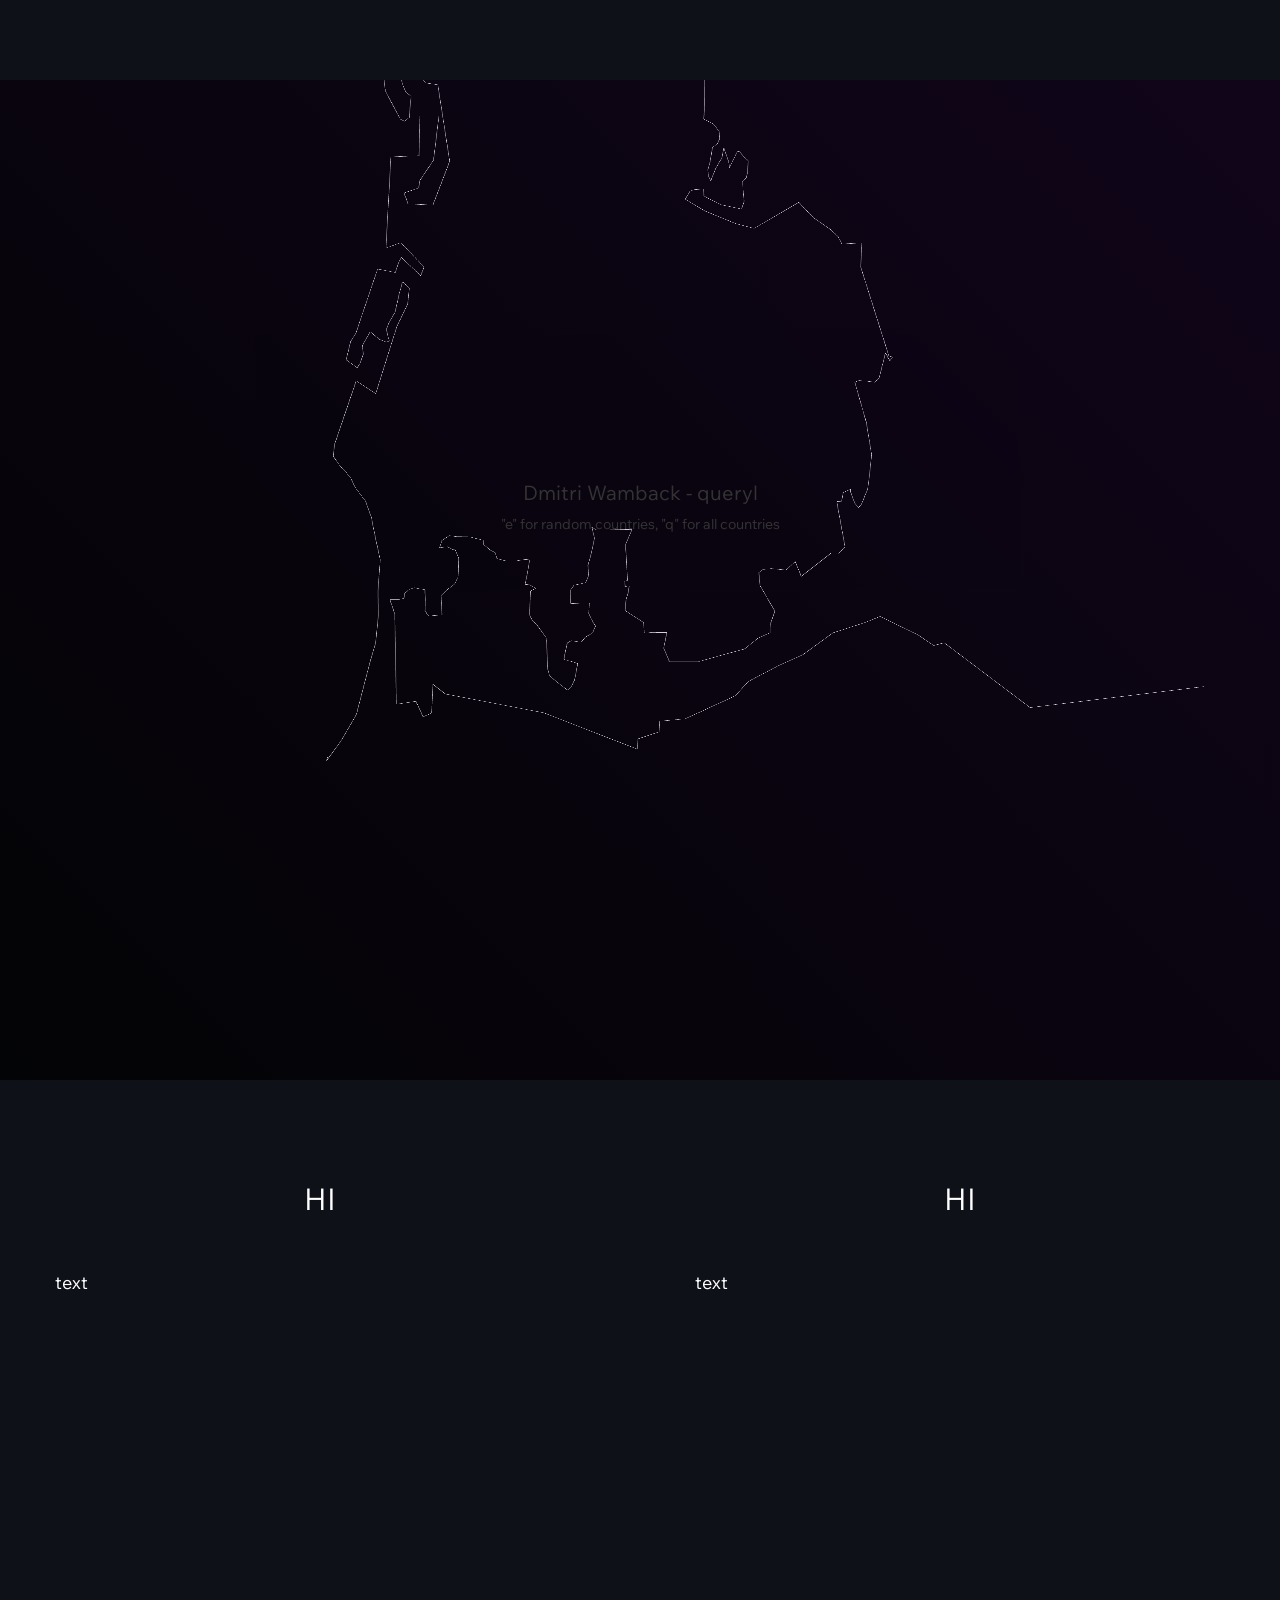
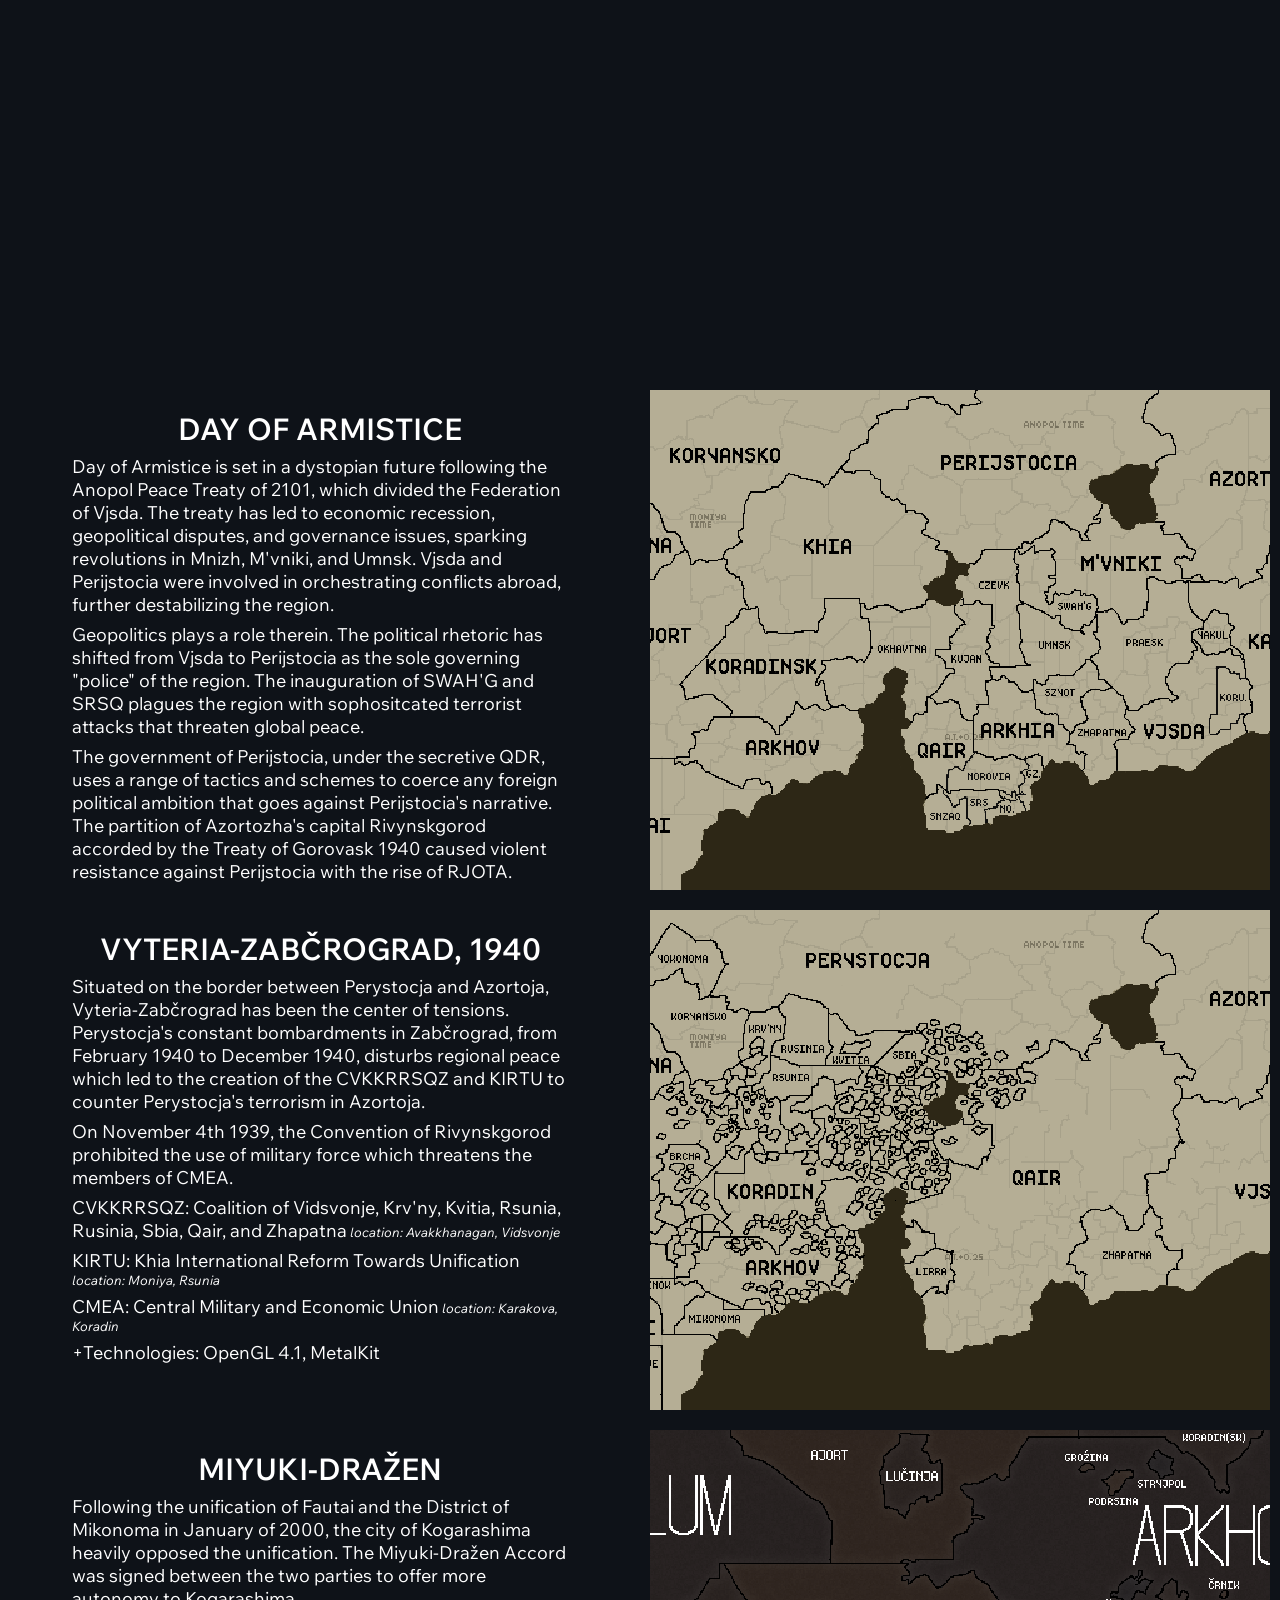
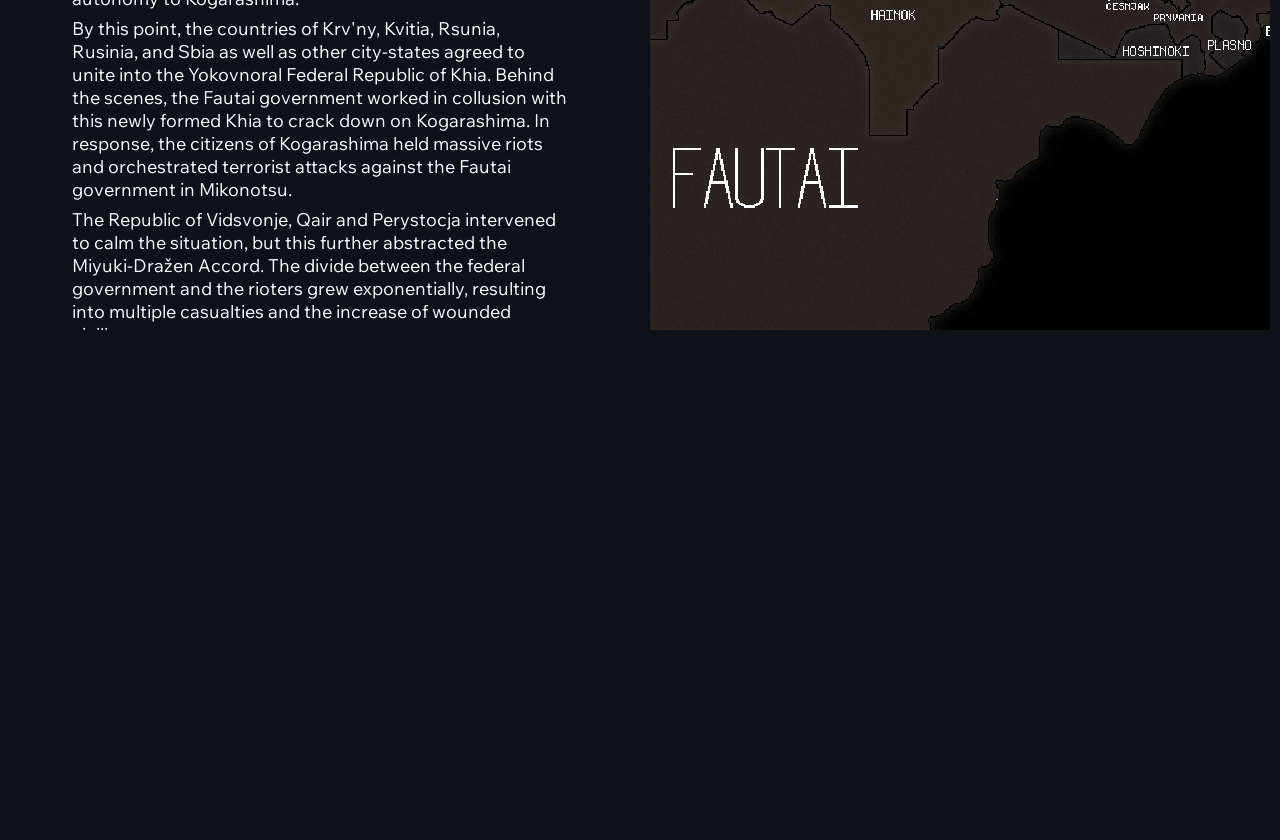
==== index.html @ 055ee5d2 "." ====
<html>
    <head>
        <meta name="viewport" content="width=device-width,initial-scale=1">
        <link rel="stylesheet" href="styles/css/style.css">
        <link rel="stylesheet" href="styles/css/product.css">
        <link rel="stylesheet" href="styles/css/scaling.css">
        <link rel="stylesheet" href="styles/css/nav.css">
        <link rel="icon" type="image/png" href="styles/images/qdr.png"/>

        <title>Queryl</title>
        <script src="scripts/geojson.js"></script>
        <script src="scripts/shader.js"></script>
        <script src="scripts/gl-matrix.js"></script>
        <script defer src="scripts/etc/rivinskgorod.js"></script>
    </head>
    <body id="appearence-dark">
        <div id="content-wrapper">
            <div id="logo">
            </div>
        </div>
        <canvas id="backgroundgl">
        </canvas>
        <div id="content" style="display: inline-block;">
            <div style="width: 350px; margin: auto; text-align: center; margin-top: 400px; font-size: 20px; position: relative; color: white">Dmitri Wamback - queryl</div>
            <div style="width: 350px; margin: auto; text-align: center; margin-top: 10px; font-size: 14px; position: relative; color: white">"e" for random countries, "q" for all countries</div>
        </div>
        <div id="info-container">
            <div id="info-flag" class="darkflag">
                <div id="info-name">Hi</div>
                <div id="info-description" style="white-space:pre-line;">
                    text
                </div>
            </div>
            <div id="info-flag" class="darkflag">
                <div id="info-name">Hi</div>
                <div id="info-description" style="white-space:pre-line;">
                    text
                </div>
            </div>
        </div>
        <div id="product-container">
            <div id="flag" class="darkflag"><span id="doa1"></span>
                <div id="product-name">Day of Armistice
                    <div id="product-description">Day of Armistice is set in a dystopian future following the Anopol Peace Treaty of 2101, which divided the Federation of Vjsda. The treaty has led to economic recession, geopolitical disputes, and governance issues, sparking revolutions in Mnizh, M'vniki, and Umnsk. Vjsda and Perijstocia were involved in orchestrating conflicts abroad, further destabilizing the region.</span></div>
                    <div id="product-description">Geopolitics plays a role therein. The political rhetoric has shifted from Vjsda to Perijstocia as the sole governing "police" of the region. The inauguration of SWAH'G and SRSQ plagues the region with sophositcated terrorist attacks that threaten global peace.</span></div>
                    <div id="product-description">The government of Perijstocia, under the secretive QDR, uses a range of tactics and schemes to coerce any foreign political ambition that goes against Perijstocia's narrative. The partition of Azortozha's capital Rivynskgorod accorded by the Treaty of Gorovask 1940 caused violent resistance against Perijstocia with the rise of RJOTA.</span></div>
                    <div id="product-description">From February 2nd to March 4th 2103, Perijstocia holds its 2nd anniversary of the signing of the Treaty of Anopol. But this time, regional events - including terrorism - challenge Perijstocia's use of diplomacy, military strategy, foreign affairs and espionage as a weapon of destabilization.</span></div>
                    <div id="product-description">Perijstocia's narrative uses conflicting information to silence its people. It deletes the memories of citizens with implanted cognitive chips that have a view outside of QDR's reach.</span></div>
                    <div id="product-description">SRSQ: Sovereign Republic of Snzaq and Qair<span style="font-size: 13px; font-style: italic;"> location: Al Hrqatyr, Snzaq</span></div>
                    <div id="product-description">SWAH'G: Sovereignty of Wkrow-Arijat-Havknat'Gzeva<span style="font-size: 13px; font-style: italic;"> location: Eulkshuizw, Mnizh</span> (?)</div>
                    <div id="product-description">RJOTA: Rivynskgorod Junta Organization Towards Accession<span style="font-size: 13px; font-style: italic;"> location: Rivynskgorod, Azortozha</span></div>
                    <div id="product-description">QDR: Queried, Developed, Revolutionized/Regionalized<span style="font-size: 13px; font-style: italic;"> location: Anopol, Perijstocia</span></div>
                    <div id="product-description">+Technologies: OpenGL 4.1, MetalKit</div>
                </div>
            </div>
            <div id="flag" class="doa1 darkflag"></div>
        </div>
        <div id="product-container">
            <div id="flag" class="darkflag"><span id="doa1"></span>
                <div id="product-name">Vyteria-Zabčrograd, 1940
                    <div id="product-description">Situated on the border between Perystocja and Azortoja, Vyteria-Zabčrograd has been the center of tensions. Perystocja's constant bombardments in Zabčrograd, from February 1940 to December 1940, disturbs regional peace which led to the creation of the CVKKRRSQZ and KIRTU to counter Perystocja's terrorism in Azortoja.</div>
                    <div id="product-description">On November 4th 1939, the Convention of Rivynskgorod prohibited the use of military force which threatens the members of CMEA.</div>
                    <div id="product-description">CVKKRRSQZ: Coalition of Vidsvonje, Krv'ny, Kvitia, Rsunia, Rusinia, Sbia, Qair, and Zhapatna<span style="font-size: 13px; font-style: italic;"> location: Avakkhanagan, Vidsvonje</span></div>
                    <div id="product-description">KIRTU: Khia International Reform Towards Unification<span style="font-size: 13px; font-style: italic;"> location: Moniya, Rsunia</span></div>
                    <div id="product-description">CMEA: Central Military and Economic Union<span style="font-size: 13px; font-style: italic;"> location: Karakova, Koradin</span></div>
                    <div id="product-description">+Technologies: OpenGL 4.1, MetalKit</div>
                </div>
            </div>
            <div id="flag" class="go1 darkflag"></div>
        </div>
        <div id="product-container">
            <div id="flag" class="darkflag"><span id="doa1"></span>
                <div id="product-name">Miyuki-Dražen
                    <div id="product-description">Following the unification of Fautai and the District of Mikonoma in January of 2000, the city of Kogarashima heavily opposed the unification. The Miyuki-Dražen Accord was signed between the two parties to offer more autonomy to Kogarashima.</div>
                    <div id="product-description">By this point, the countries of Krv'ny, Kvitia, Rsunia, Rusinia, and Sbia as well as other city-states agreed to unite into the Yokovnoral Federal Republic of Khia. Behind the scenes, the Fautai government worked in collusion with this newly formed Khia to crack down on Kogarashima. In response, the citizens of Kogarashima held massive riots and orchestrated terrorist attacks against the Fautai government in Mikonotsu.</div>
                    <div id="product-description">The Republic of Vidsvonje, Qair and Perystocja intervened to calm the situation, but this further abstracted the Miyuki-Dražen Accord. The divide between the federal government and the rioters grew exponentially, resulting into multiple casualties and the increase of wounded civilians.</div>
                    <div id="product-description">As an ambassador to the Pact of Unity, you call upon help to the resolve the Miyuki-Dražen Accord and suppress any new form of resistance.</div>
                    <div id="product-description">Yokovnoral: Coalition government between, Krv'ny, Kvitia, Rsunia, Rusinia, and Sbia to unite into Khia<span style="font-size: 13px; font-style: italic;"> location: Moniya, Rsunia</span></div>
                    <div id="product-description">+Technologies: OpenGL 4.1, MetalKit</div>
                </div>
            </div>
            <div id="flag" class="mi1 darkflag"></div>
        </div>
        <div id="footer"></div>
    </body>
</html>
---- styles/css/style.css ----
@import url('https://fonts.googleapis.com/css2?family=Commissioner:wght@400;500;600&family=Quantico:wght@400;700&family=Special+Elite&family=Wix+Madefor+Text:wght@400;500;600&display=swap');

html {
    scroll-behavior: smooth;
}

a {
    text-decoration: none;
    color: rgb(106, 126, 136);
    transition: color 0.2s ease-in-out;
}
a:hover {
    color: rgb(46, 91, 173)
}

:root {
    --bright-flag-background-color: rgb(255, 255, 255);
    --bright-flag-text-color: rgb(94, 91, 93);
    --dark-flag-background-color: rgb(14, 18, 24);
    --dark-flag-text-color: white;
}
::selection {
    background: rgb(255, 195, 56);
    color: black;
}
#appearence-alternate {
    --bright-flag-background-color: rgb(255, 255, 255);
    --bright-flag-text-color: rgb(94, 91, 93);
    --dark-flag-background-color: rgb(14, 18, 24);
    --dark-flag-text-color: white;
}
#appearence-dark {
    --bright-flag-background-color: rgb(9, 11, 14);
    --bright-flag-text-color: white;
    --dark-flag-background-color: rgb(14, 18, 24);
    --dark-flag-text-color: white;
}
#appearence-bright {
    --bright-flag-background-color: rgb(255, 255, 255);
    --bright-flag-text-color: rgb(94, 91, 93);
    --dark-flag-background-color: white;
    --dark-flag-text-color: rgb(94, 91, 93);
}

body {
    padding: 0;
    margin: 0;

    background-color: white;
    color: rgb(94, 91, 93);
    font-family: 'Wix Madefor Text', sans-serif;
    --body-width: 100%
}

#content-wrapper {
    display: flex;
    width: 100%;
    height: 80px;
    background-color: rgb(14, 18, 24);
    color: white;
}

#circle {
    float: left;
    border-radius: 100%;
    border: solid 7px rgb(100, 112, 87);
    width: 150px;
    height: 150px;
    display: flex;
    justify-content: center;
    align-items: center;
    color: rgb(100, 112, 87);
}
#logo-text {
    height: 100%;
    color: white;
    font-size: 30px;
    vertical-align: middle;
    line-height: 80px;
}
#language-text {
    float: right;
    margin-right: 15px;
    margin-left: 15px;
    align-self: center;
    font-size: 20px;
    transition: color 0.2s ease-in-out;
}
#language-text:hover {
    color:rgb(46, 91, 173);
    cursor: pointer;
}

#circle-logo {
    width: 90px;
    text-align: center;
    font-size: 30px;
}
#logo {
    display: block;
    background-size:cover;
    background-repeat: no-repeat;
    background-image: url('./../images/qdr.png');
    width: 80px;
    height: 80px;
}
#qdr {
    font-size: 20px;
    font-weight: 600;
    margin-top: 120px;
    color: white;
    text-align: right;
}
#flag {
    width: 100%;
    height: 500px;
    background-size: cover;
    image-rendering: pixelated;
    display: flex;
    background-position: center;
    background-repeat: no-repeat;
    overflow: scroll;
}
#info-flag {
    width: 100%;
    height: 900px;
    background-size: cover;
    image-rendering: pixelated;
    border: 0px;
}



.darkflag {
    background-color: var(--dark-flag-background-color);
    border: 10px solid var(--dark-flag-background-color);
    color: var(--dark-flag-text-color);
}
.middleflag {
    background-color: rgb(134.5, 136.5, 139.5);
    border: 10px solid rgb(134.5, 136.5, 139.5);
    color: white;
}
.brightflag {
    background-color: var(--bright-flag-background-color);
    color: var(--bright-flag-text-color);
    border: 10px solid var(--bright-flag-background-color);
}








.unselectable {
    -webkit-user-select: none; /* Safari */        
    -moz-user-select: none; /* Firefox */
    -ms-user-select: none; /* IE10+/Edge */
    user-select: none; /* Standard */
}











#blogo {
    float: left;
    width: 450px;
    height: 450px;
    background-size: cover;
    background-image: url('./../images/mqdr.png');
}
#qdrinfo {
    text-transform: uppercase;
    margin-left: 100%;
    width: 700px;
    height: 40px;
    margin-top: 20px;
    margin-right: auto;
    font-size: 30px;
    font-weight: 500;
}

#backgroundgl {
    width: 100%;
    height: 1000px;
    position: absolute;
    background-color: black;
}
#content {
    width: 100%;
    height: 1000px;
    position: relative;
    background: linear-gradient(45deg, rgb(14, 18, 24) 0%, rgb(82, 25, 129) 100%);
    opacity: 0.2;
}



#footer {
    display: flex;
    width: 100%;
    height: 500px;
    background-color: rgb(14, 18, 24);
    color: white;
}
#footer-text {
    margin: auto;
    justify-self: center;
    float: left;
    text-align: center;
}







#bold-word {
    background-color: rgb(255, 195, 56);
    color: black;
}
---- styles/css/product.css ----
#info-name {
    width: 100%;
    text-align: center;
    margin-top: 100px;
    font-size: 30px;
    margin-bottom: 30px;
    text-transform: uppercase;
}
#info-description {
    width: 530px;
    height: 600px;
    margin: auto;
    font-size: 18px;
    overflow: scroll;
}


#purchase-button {
    background-color: rgb(27, 33, 43);
    color: white;
    width: 80%;
    height: 40px;
    margin: auto;
    font-size: 20px;
    margin-top: 20px;
    padding-top: 15px;
    font-family: 'Wix Madefor Text';
    transition: background-color 0.2s ease-in-out;
}
#purchase-button:hover {
    background-color: rgb(5, 7, 8);
    cursor:not-allowed;
}


#info-container {
    display: flex;
    width: 100%;
}
#product-container {
    display: flex;
}
#product-name {
    width: 100%;
    height: 50px;
    margin: auto;
    margin-top: 100px;
    margin-bottom: 0px;
    text-align: center;
    font-size: 30px;
    font-weight: 600;
    text-transform: uppercase;
}
#product-description {
    width: 80%;
    font-weight: 400;
    text-transform: none;
    font-size: 18px;
    margin: auto;
    margin-top: 20px;
    text-align: left;
}
#game-theme {
    display: block;
    width: 100%;
    height: 200px;
    background-color: rgb(27, 33, 43);
    color: white;
    text-transform: uppercase;
    font-size: 30px;
}
#game-icon {
    display: inline-block;
    vertical-align: middle;
    text-align: center;
    margin: auto; 
    width: 50px; 
    height: 50px; 
    border-radius: 20px;
    margin-left: 10px;
    margin-right: 10px;
}




.doa1 {
    background-image: url('./../images/DOA_EN.png');
}
.go1 {
    background-image: url('./../images/GOR_EN.png');
}
.mi1 {
    background-image: url('./../images/MID.png');
}
---- styles/css/scaling.css ----
@media (max-width: 1650px) {
    #flag {
        overflow: scroll;
        height: 500px;
    }
    #product-description {
        margin-top: 7px;
        font-size: 18px;
    }
    #product-name {
        margin-top: 20px;
    }
}

@media (max-width: 1085px) {
    #qdrinfo {
        margin-left: 0;
        text-align: center;
        width: 100%;
        display: inline-block;
        margin-top: 400px;
        width: 450px;
        font-size: 20px;
    }
    .dropdown {
        margin: auto;
        width: 100%;
    }
    .dropbtn {
        width: 100%;
        margin-right: 0px;
    }
    .dropdown-content {
        width: 100%;
    }


    #blogo {
        display: block;
        float: none;
        margin: auto;
    }
}

@media (max-width: 1050px) {
    #flag {
        display: block;
        border: 0px;
    }
    #product-container {
        display: inline-block;
    }
    #info-description {
        width: 80%;
    }
}

@media (max-width: 950px) {
    #info-container {
        display: inline-block;
        float: none;
        margin: auto;
    }
    #info-flag {
        display: inline-block;
    }
}


@media (max-width: 810px) {
    #blogo {
        display: block;
        float: none;
        margin: auto;
    }
}

@media (max-width: 460px) {
    #blogo {
        width: 380px;
        height: 380px;
    }
}
---- styles/css/nav.css ----
.dropbtn {
    color: white;
    padding: 16px;
    font-size: 16px;
    border: none;
    cursor: pointer;
    margin-right: 15px;
    width: 150px;
    margin-top: 15px;
    background-color: rgb(14, 18, 24);
    transition: color 0.2s ease-in-out;
}
.dropbtn:hover {
    color: rgb(46, 91, 173);
}
  
.dropdown {
position: relative;
display: inline-block;
}

.dropdown-content {
display: none;
position: absolute;
background-color: rgb(14, 18, 24);
width: 300px;
z-index: 1;
border-radius: 5px;
}

.dropdown-content a {
color: white;
padding: 12px 16px;
text-decoration: none;
display: block;
transition: color 0.2s ease-in-out;
}


.dropdown:hover .dropdown-content {
display: block;
}

#dropdown-button {
font-size: 12px;
height: 20px;
color: inherit;
transition: color background-color 0.2s ease-in-out;
}

#dropdown-button:hover {
color: rgb(46, 91, 173);
background-color: rgb(27, 33, 43)
}

#checked-mark {
    color: rgb(87, 108, 183);
    float: right;
    width: 15px;
    height: 15px;
    margin-top: 2px;
    background-color: rgb(125, 193, 232);
    border-radius: 10px;
    text-align: center;
}
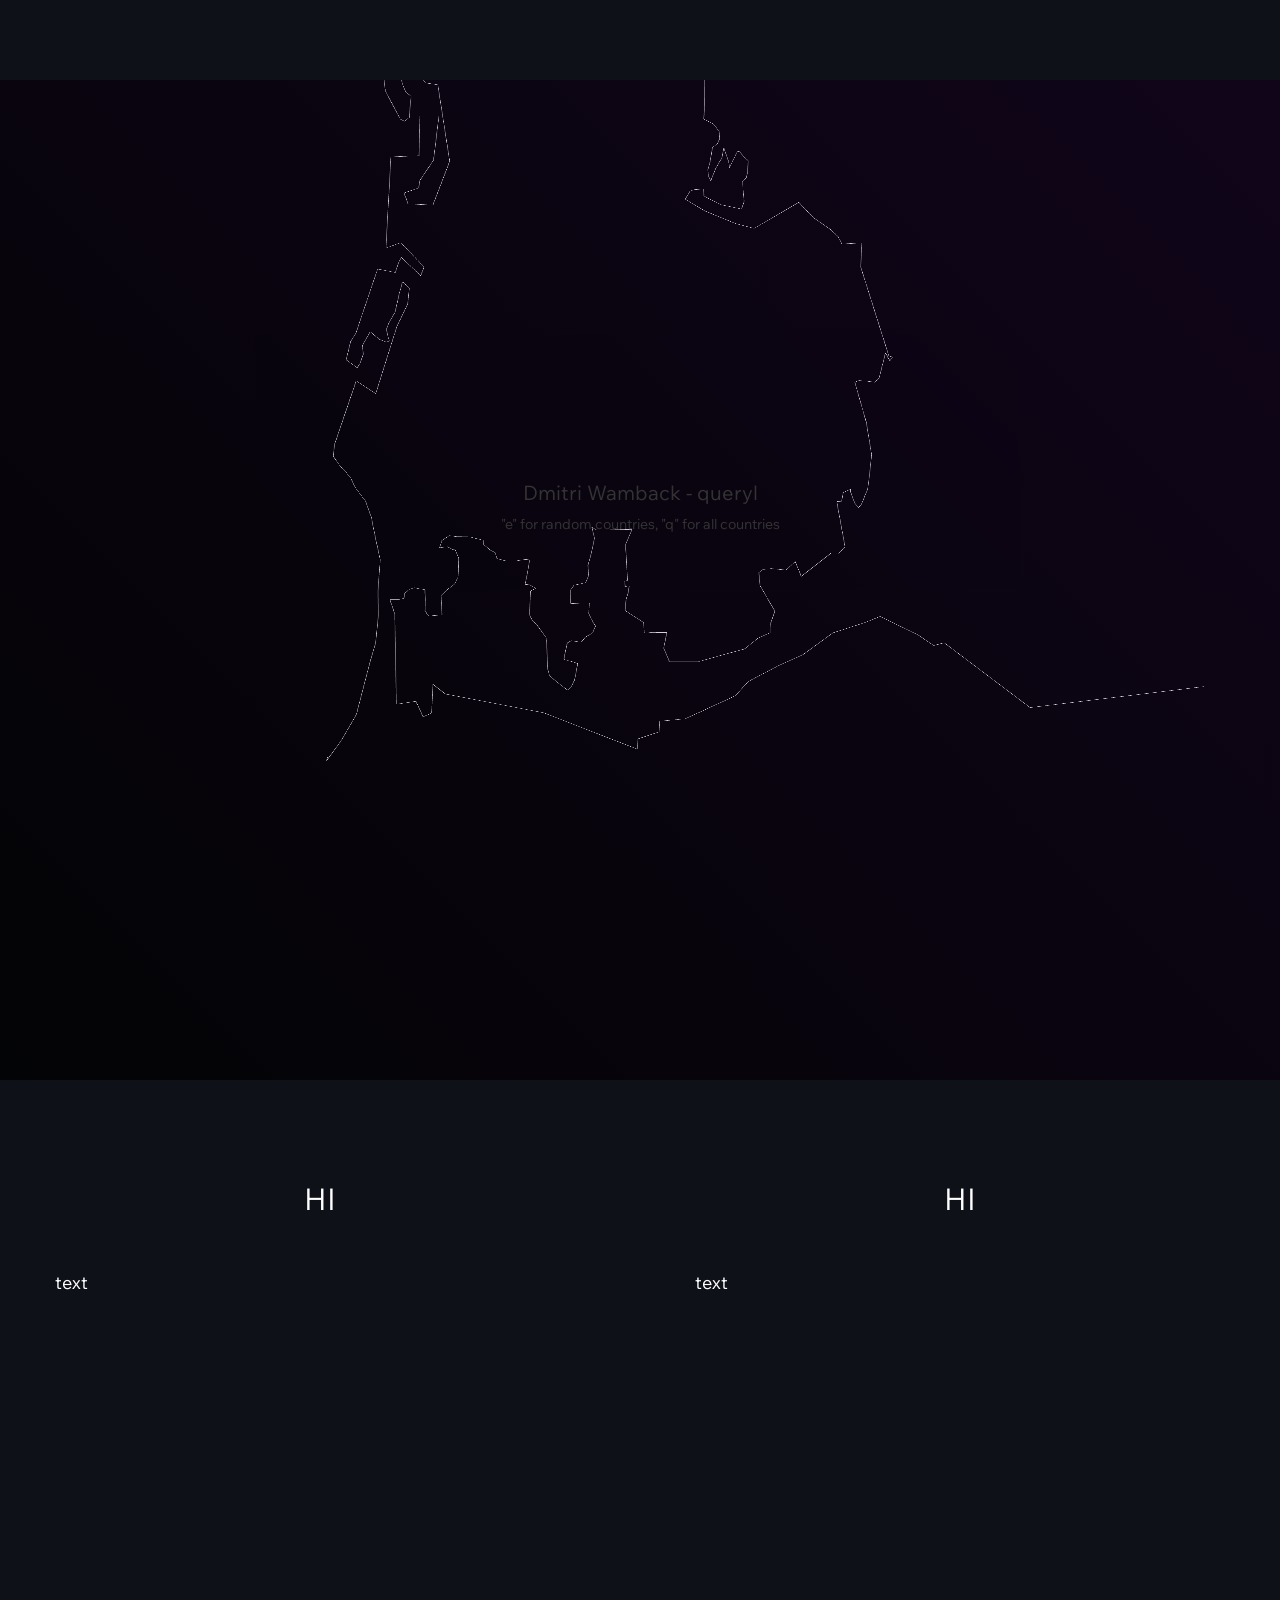
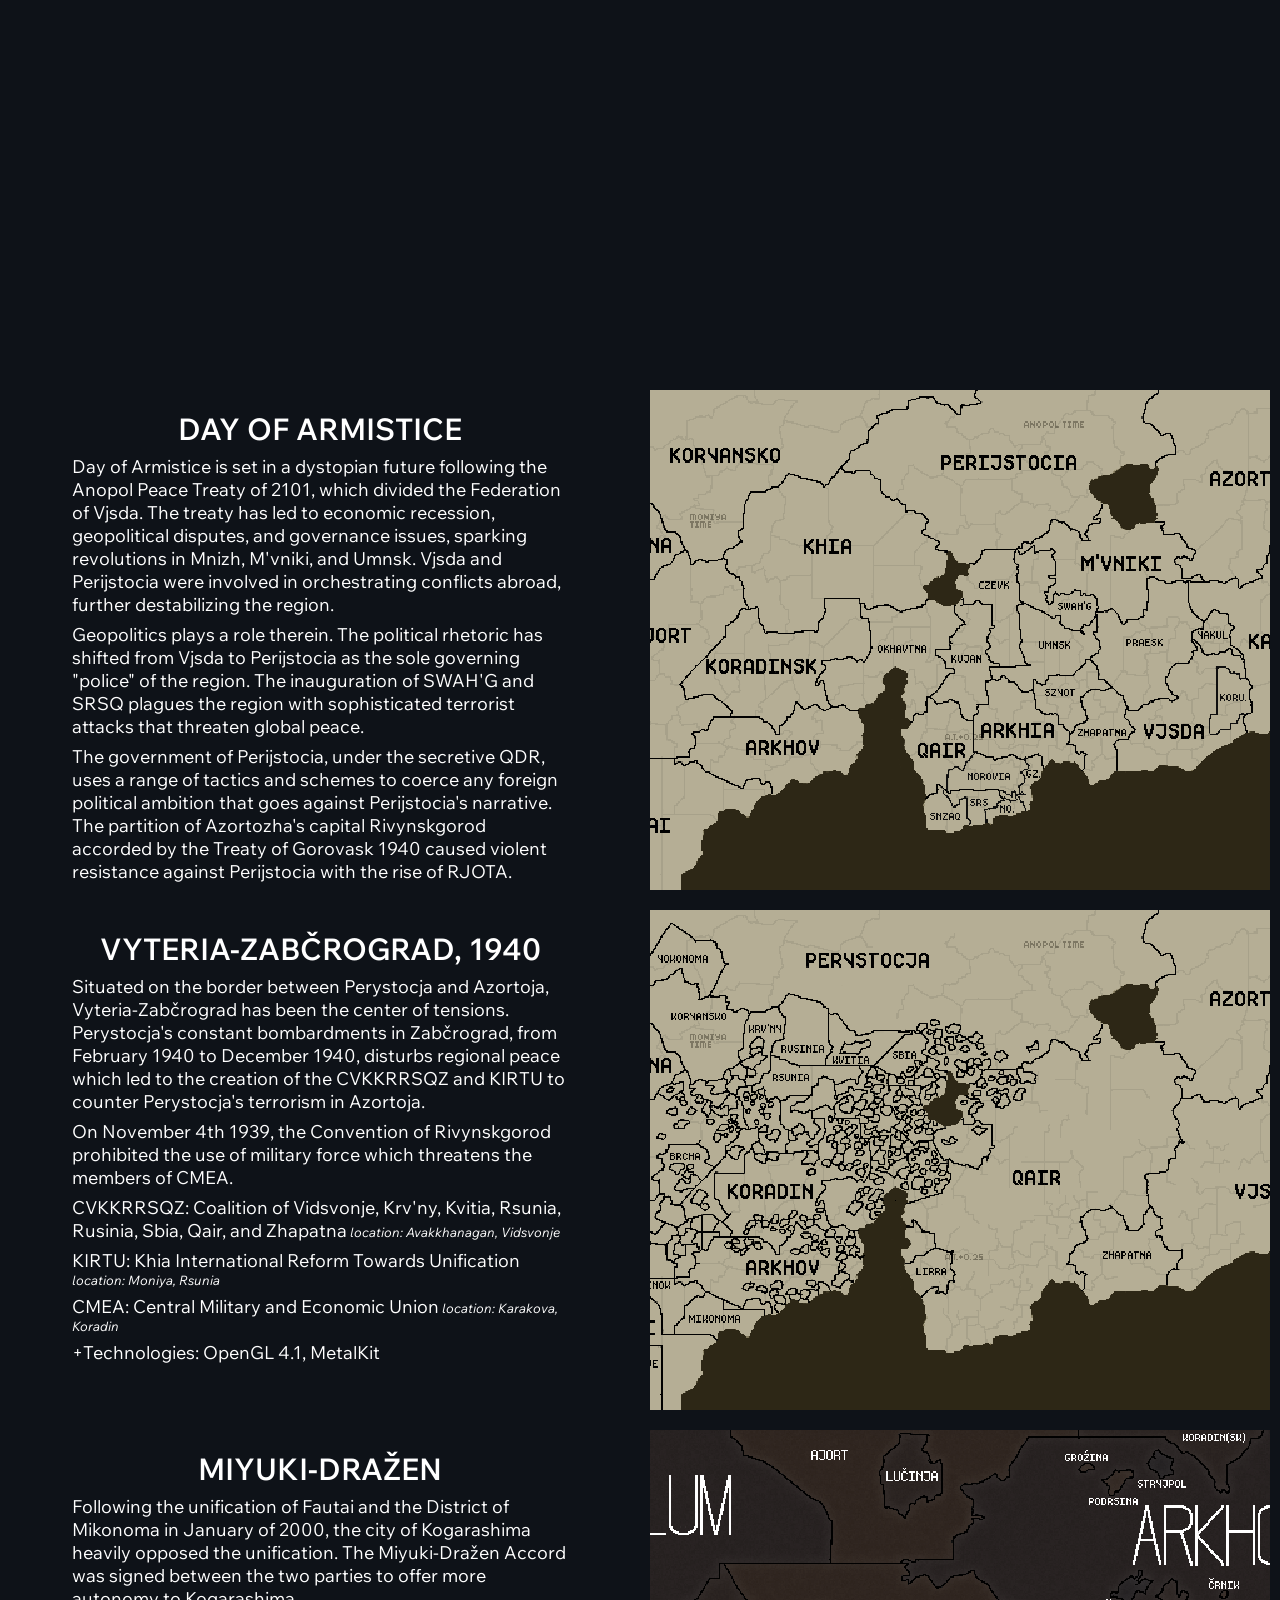
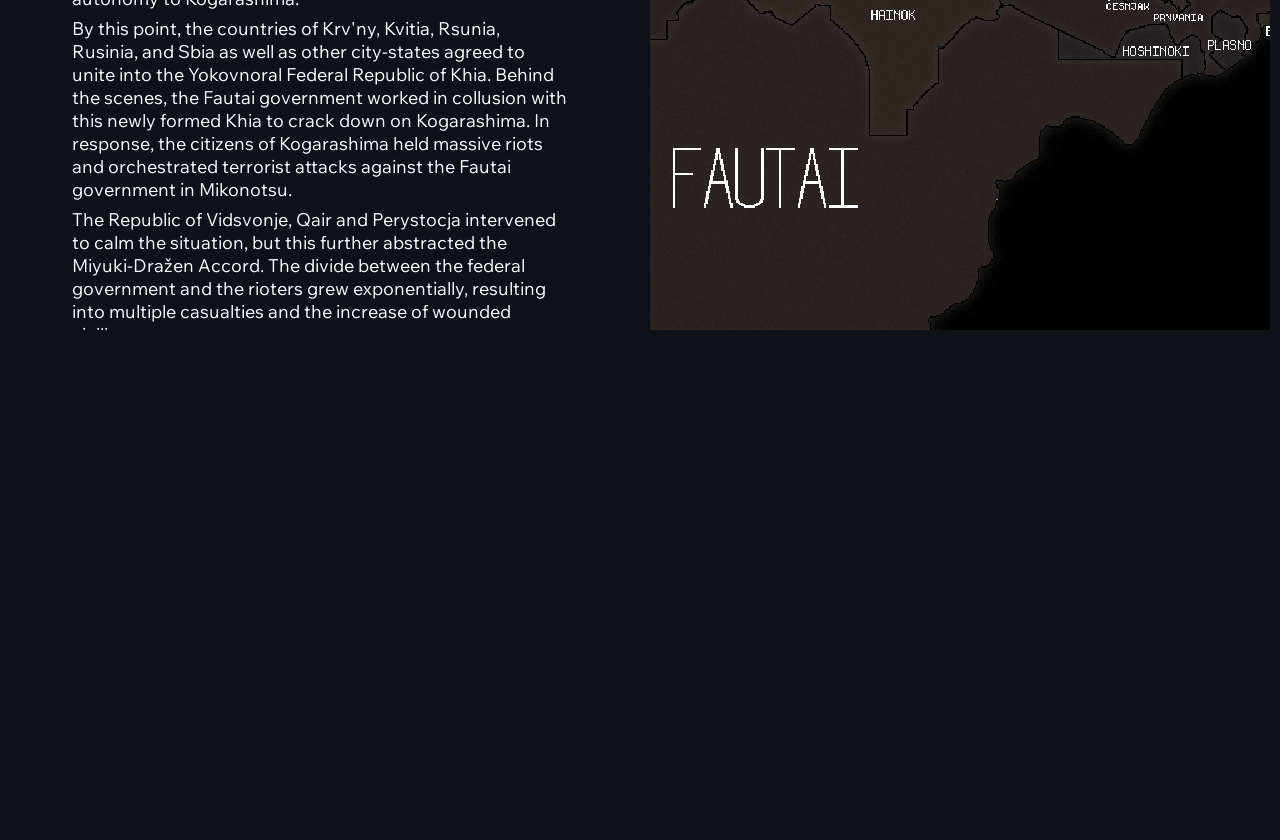
==== commit 6ce96b12: "." ====
--- a/index.html
+++ b/index.html
@@ -42,7 +42,7 @@
             <div id="flag" class="darkflag"><span id="doa1"></span>
                 <div id="product-name">Day of Armistice
                     <div id="product-description">Day of Armistice is set in a dystopian future following the Anopol Peace Treaty of 2101, which divided the Federation of Vjsda. The treaty has led to economic recession, geopolitical disputes, and governance issues, sparking revolutions in Mnizh, M'vniki, and Umnsk. Vjsda and Perijstocia were involved in orchestrating conflicts abroad, further destabilizing the region.</span></div>
-                    <div id="product-description">Geopolitics plays a role therein. The political rhetoric has shifted from Vjsda to Perijstocia as the sole governing "police" of the region. The inauguration of SWAH'G and SRSQ plagues the region with sophositcated terrorist attacks that threaten global peace.</span></div>
+                    <div id="product-description">Geopolitics plays a role therein. The political rhetoric has shifted from Vjsda to Perijstocia as the sole governing "police" of the region. The inauguration of SWAH'G and SRSQ plagues the region with sophisticated terrorist attacks that threaten global peace.</span></div>
                     <div id="product-description">The government of Perijstocia, under the secretive QDR, uses a range of tactics and schemes to coerce any foreign political ambition that goes against Perijstocia's narrative. The partition of Azortozha's capital Rivynskgorod accorded by the Treaty of Gorovask 1940 caused violent resistance against Perijstocia with the rise of RJOTA.</span></div>
                     <div id="product-description">From February 2nd to March 4th 2103, Perijstocia holds its 2nd anniversary of the signing of the Treaty of Anopol. But this time, regional events - including terrorism - challenge Perijstocia's use of diplomacy, military strategy, foreign affairs and espionage as a weapon of destabilization.</span></div>
                     <div id="product-description">Perijstocia's narrative uses conflicting information to silence its people. It deletes the memories of citizens with implanted cognitive chips that have a view outside of QDR's reach.</span></div>
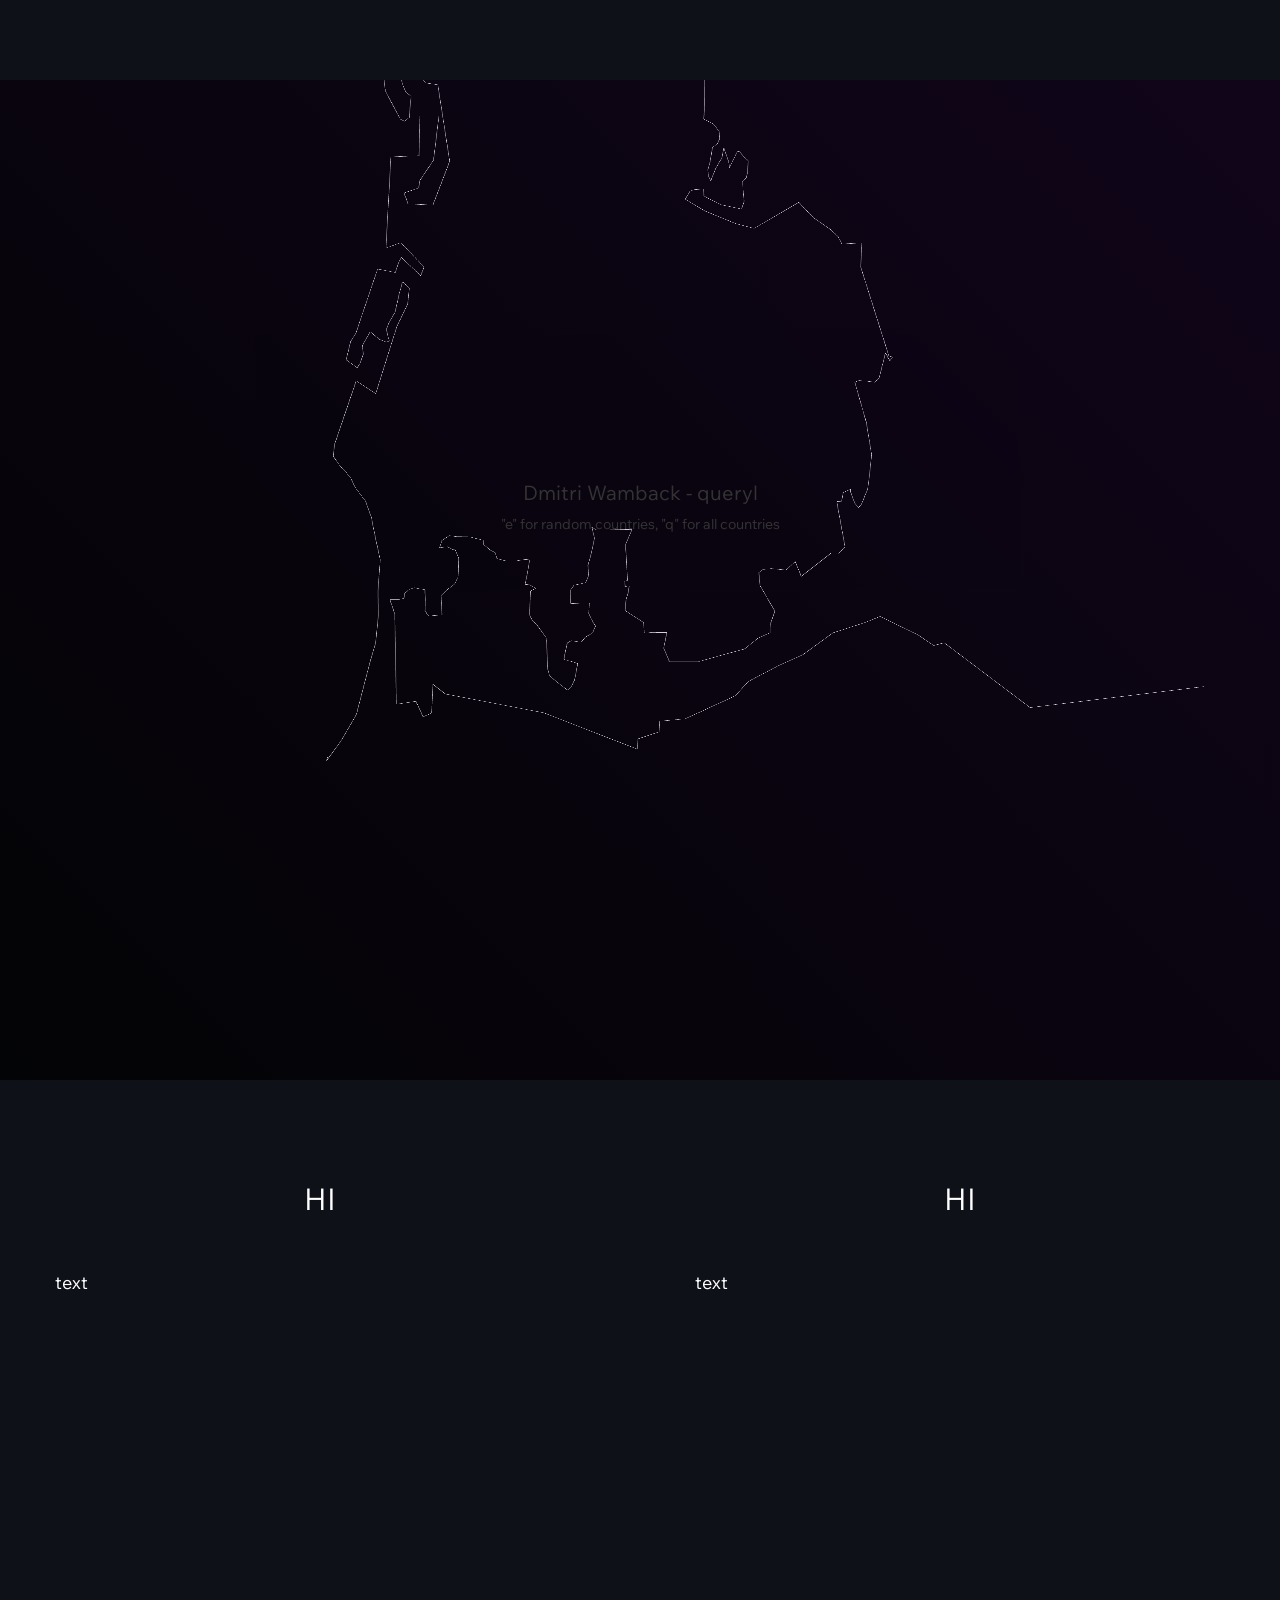
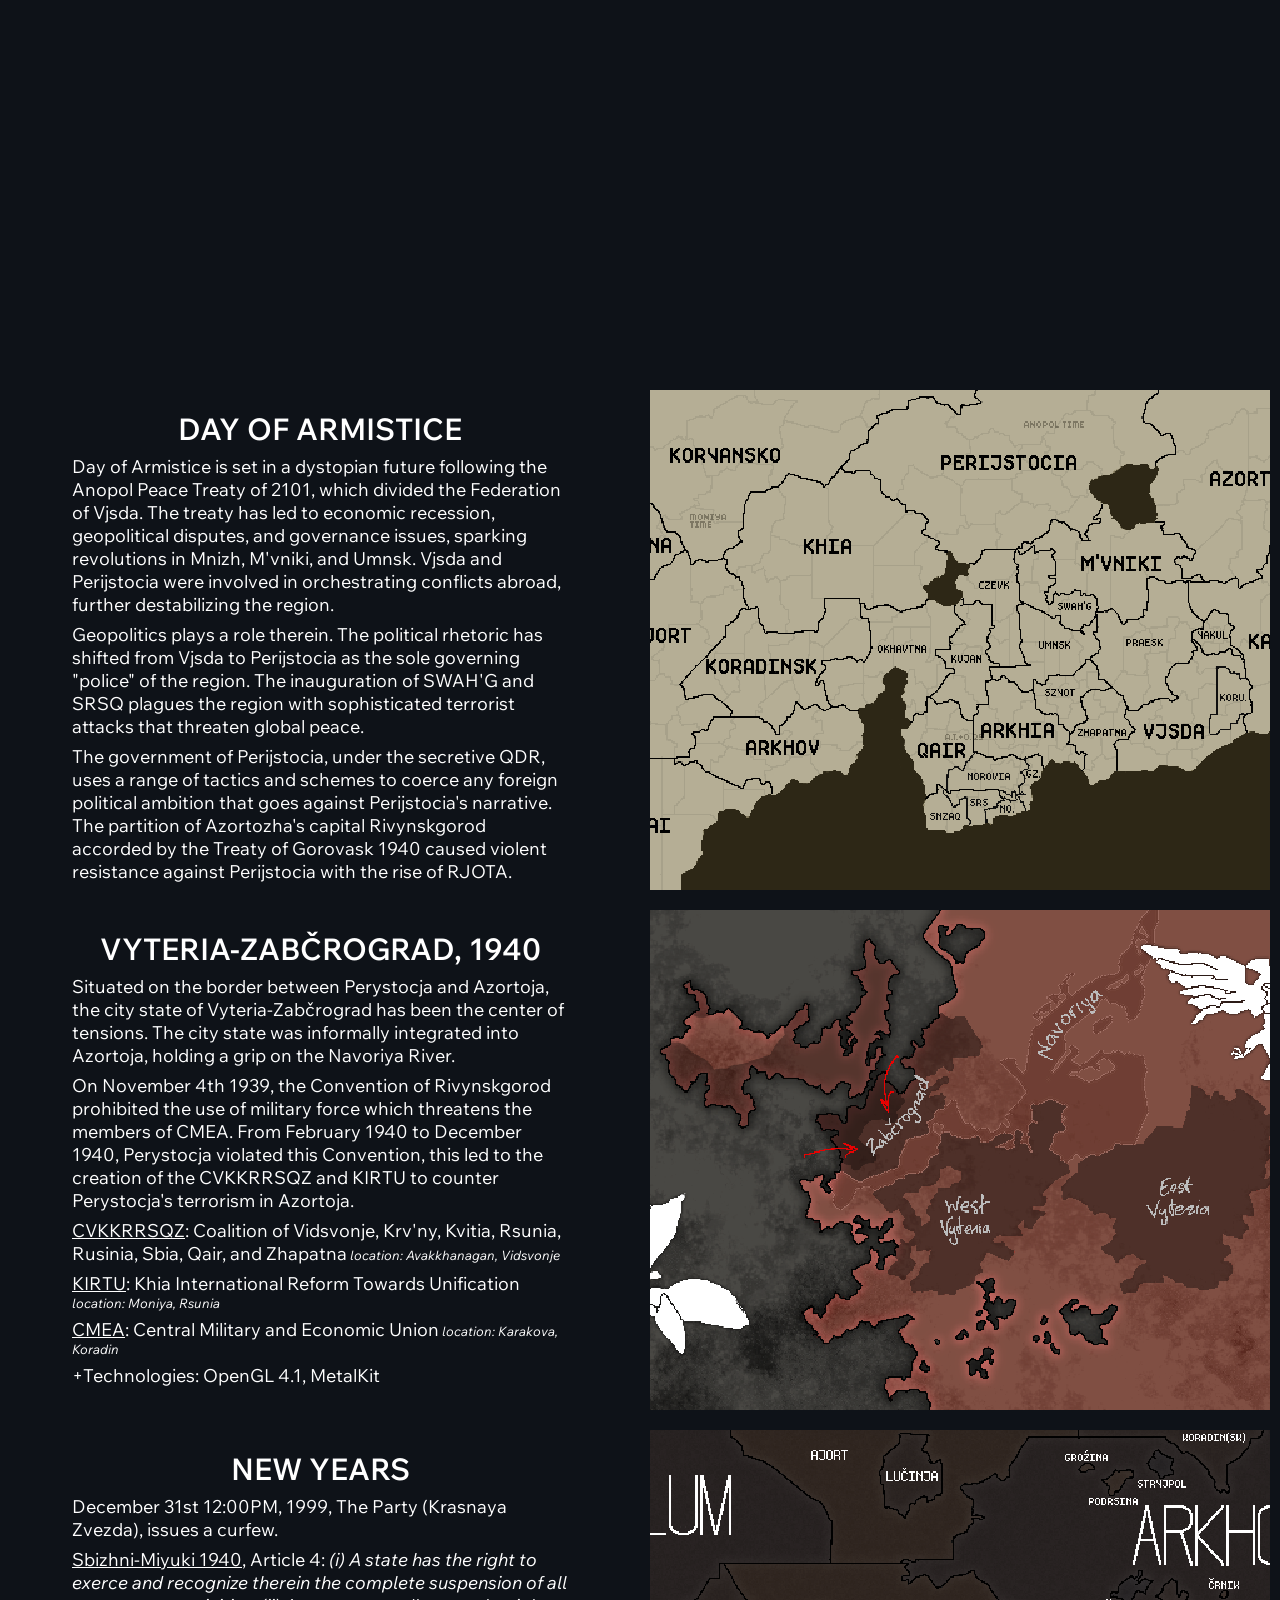
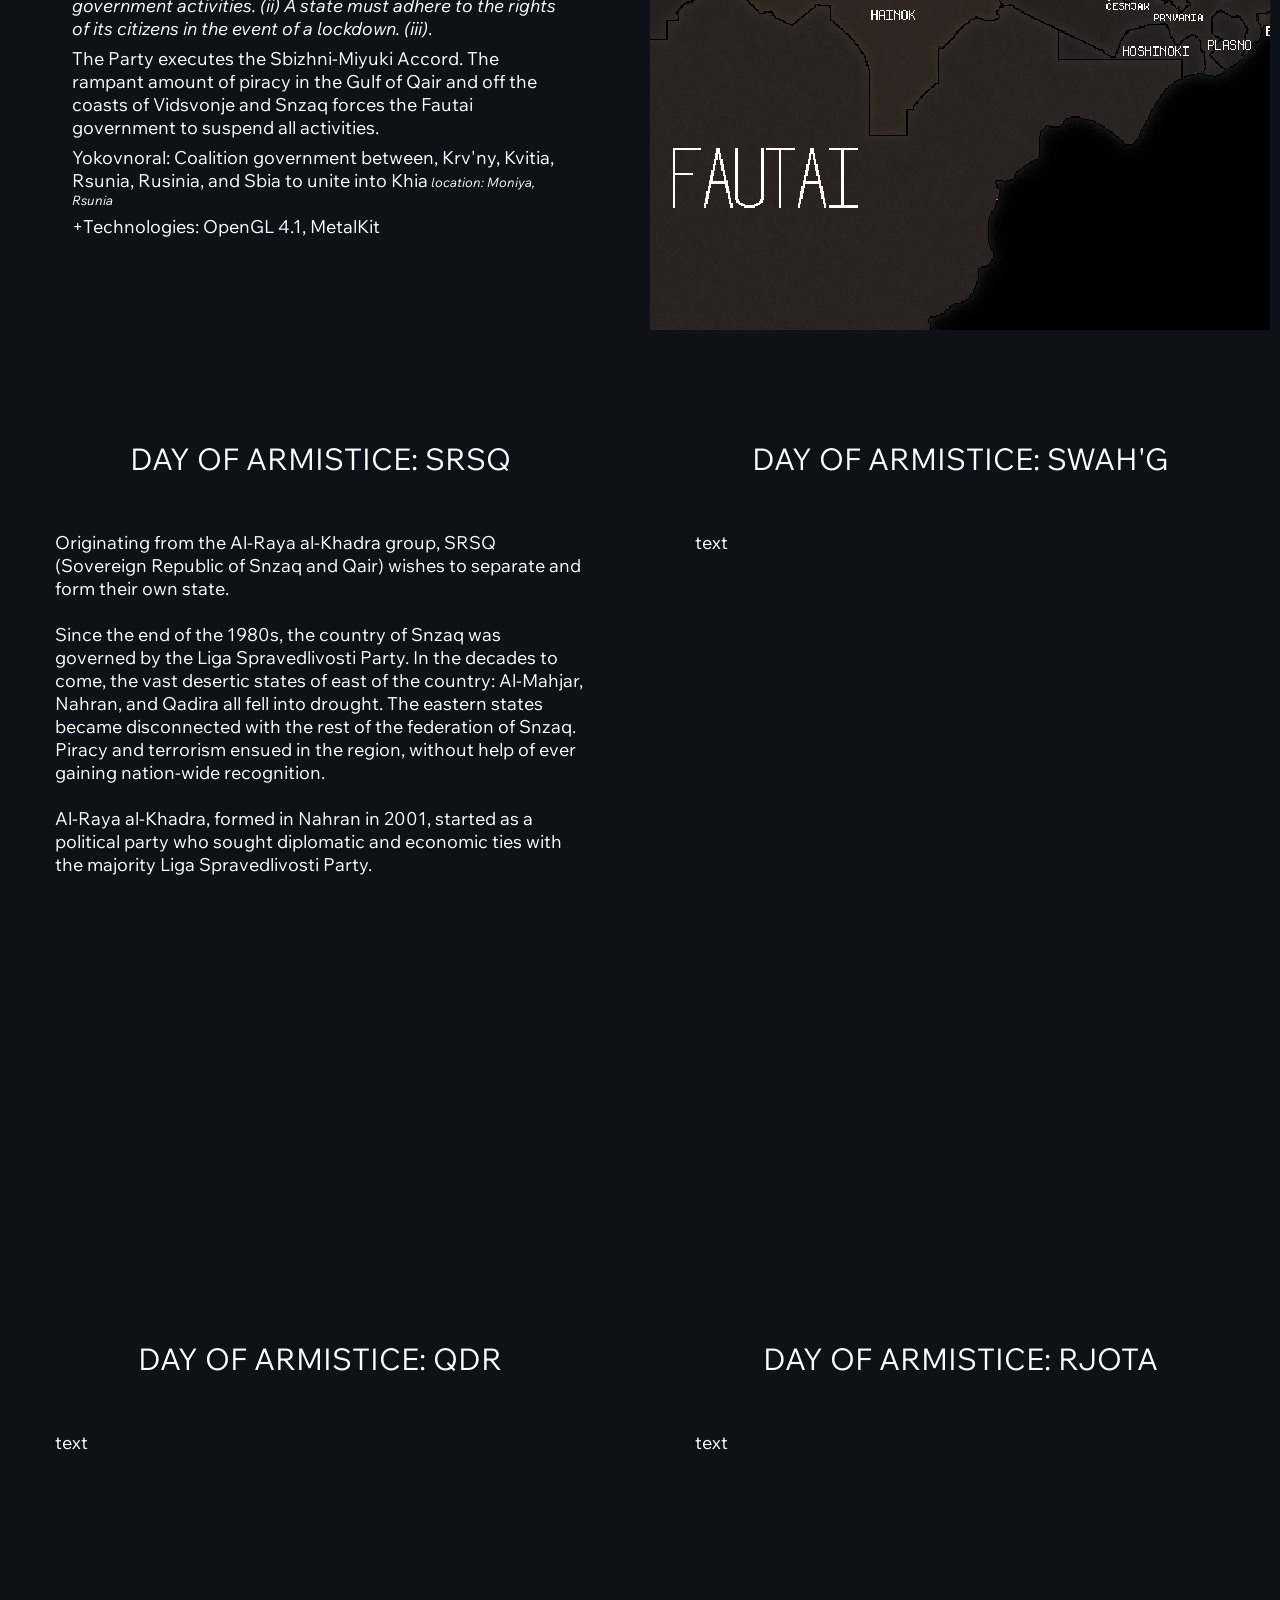
==== commit 1b79a3ec: "." ====
--- a/index.html
+++ b/index.html
@@ -46,11 +46,11 @@
                     <div id="product-description">The government of Perijstocia, under the secretive QDR, uses a range of tactics and schemes to coerce any foreign political ambition that goes against Perijstocia's narrative. The partition of Azortozha's capital Rivynskgorod accorded by the Treaty of Gorovask 1940 caused violent resistance against Perijstocia with the rise of RJOTA.</span></div>
                     <div id="product-description">From February 2nd to March 4th 2103, Perijstocia holds its 2nd anniversary of the signing of the Treaty of Anopol. But this time, regional events - including terrorism - challenge Perijstocia's use of diplomacy, military strategy, foreign affairs and espionage as a weapon of destabilization.</span></div>
                     <div id="product-description">Perijstocia's narrative uses conflicting information to silence its people. It deletes the memories of citizens with implanted cognitive chips that have a view outside of QDR's reach.</span></div>
-                    <div id="product-description">SRSQ: Sovereign Republic of Snzaq and Qair<span style="font-size: 13px; font-style: italic;"> location: Al Hrqatyr, Snzaq</span></div>
-                    <div id="product-description">SWAH'G: Sovereignty of Wkrow-Arijat-Havknat'Gzeva<span style="font-size: 13px; font-style: italic;"> location: Eulkshuizw, Mnizh</span> (?)</div>
-                    <div id="product-description">RJOTA: Rivynskgorod Junta Organization Towards Accession<span style="font-size: 13px; font-style: italic;"> location: Rivynskgorod, Azortozha</span></div>
-                    <div id="product-description">QDR: Queried, Developed, Revolutionized/Regionalized<span style="font-size: 13px; font-style: italic;"> location: Anopol, Perijstocia</span></div>
-                    <div id="product-description">+Technologies: OpenGL 4.1, MetalKit</div>
+                    <div id="product-description"><div id="button">SRSQ</div>: Sovereign Republic of Snzaq and Qair<span style="font-size: 13px; font-style: italic;"> location: Al Hrqatyr, Snzaq</span></div>
+                    <div id="product-description"><div id="button">SWAH'G</div>: Sovereignty of Wkrow-Arijat-Havknat'Gzeva<span style="font-size: 13px; font-style: italic;"> location: Eulkshuizw, Mnizh</span> (?)</div>
+                    <div id="product-description"><div id="button">RJOTA</div>: Rivynskgorod Junta Organization Towards Accession<span style="font-size: 13px; font-style: italic;"> location: Rivynskgorod, Azortozha</span></div>
+                    <div id="product-description"><div id="button">QDR</div>: Queried, Developed, Revolutionized/Regionalized<span style="font-size: 13px; font-style: italic;"> location: Anopol, Perijstocia</span></div>
+                    <div id="product-description">+Technologies: LWJGL3, MetalKit</div>
                 </div>
             </div>
             <div id="flag" class="doa1 darkflag"></div>
@@ -58,11 +58,11 @@
         <div id="product-container">
             <div id="flag" class="darkflag"><span id="doa1"></span>
                 <div id="product-name">Vyteria-Zabčrograd, 1940
-                    <div id="product-description">Situated on the border between Perystocja and Azortoja, Vyteria-Zabčrograd has been the center of tensions. Perystocja's constant bombardments in Zabčrograd, from February 1940 to December 1940, disturbs regional peace which led to the creation of the CVKKRRSQZ and KIRTU to counter Perystocja's terrorism in Azortoja.</div>
-                    <div id="product-description">On November 4th 1939, the Convention of Rivynskgorod prohibited the use of military force which threatens the members of CMEA.</div>
-                    <div id="product-description">CVKKRRSQZ: Coalition of Vidsvonje, Krv'ny, Kvitia, Rsunia, Rusinia, Sbia, Qair, and Zhapatna<span style="font-size: 13px; font-style: italic;"> location: Avakkhanagan, Vidsvonje</span></div>
-                    <div id="product-description">KIRTU: Khia International Reform Towards Unification<span style="font-size: 13px; font-style: italic;"> location: Moniya, Rsunia</span></div>
-                    <div id="product-description">CMEA: Central Military and Economic Union<span style="font-size: 13px; font-style: italic;"> location: Karakova, Koradin</span></div>
+                    <div id="product-description">Situated on the border between Perystocja and Azortoja, the city state of Vyteria-Zabčrograd has been the center of tensions. The city state was informally integrated into Azortoja, holding a grip on the Navoriya River.</div>
+                    <div id="product-description">On November 4th 1939, the Convention of Rivynskgorod prohibited the use of military force which threatens the members of CMEA. From February 1940 to December 1940, Perystocja violated this Convention, this led to the creation of the CVKKRRSQZ and KIRTU to counter Perystocja's terrorism in Azortoja.</div>
+                    <div id="product-description"><div id="button">CVKKRRSQZ</div>: Coalition of Vidsvonje, Krv'ny, Kvitia, Rsunia, Rusinia, Sbia, Qair, and Zhapatna<span style="font-size: 13px; font-style: italic;"> location: Avakkhanagan, Vidsvonje</span></div>
+                    <div id="product-description"><div id="button">KIRTU</div>: Khia International Reform Towards Unification<span style="font-size: 13px; font-style: italic;"> location: Moniya, Rsunia</span></div>
+                    <div id="product-description"><div id="button">CMEA</div>: Central Military and Economic Union<span style="font-size: 13px; font-style: italic;"> location: Karakova, Koradin</span></div>
                     <div id="product-description">+Technologies: OpenGL 4.1, MetalKit</div>
                 </div>
             </div>
@@ -70,17 +70,50 @@
         </div>
         <div id="product-container">
             <div id="flag" class="darkflag"><span id="doa1"></span>
-                <div id="product-name">Miyuki-Dražen
-                    <div id="product-description">Following the unification of Fautai and the District of Mikonoma in January of 2000, the city of Kogarashima heavily opposed the unification. The Miyuki-Dražen Accord was signed between the two parties to offer more autonomy to Kogarashima.</div>
-                    <div id="product-description">By this point, the countries of Krv'ny, Kvitia, Rsunia, Rusinia, and Sbia as well as other city-states agreed to unite into the Yokovnoral Federal Republic of Khia. Behind the scenes, the Fautai government worked in collusion with this newly formed Khia to crack down on Kogarashima. In response, the citizens of Kogarashima held massive riots and orchestrated terrorist attacks against the Fautai government in Mikonotsu.</div>
-                    <div id="product-description">The Republic of Vidsvonje, Qair and Perystocja intervened to calm the situation, but this further abstracted the Miyuki-Dražen Accord. The divide between the federal government and the rioters grew exponentially, resulting into multiple casualties and the increase of wounded civilians.</div>
-                    <div id="product-description">As an ambassador to the Pact of Unity, you call upon help to the resolve the Miyuki-Dražen Accord and suppress any new form of resistance.</div>
+                <div id="product-name">New Years
+                    <div id="product-description">December 31st 12:00PM, 1999, The Party (Krasnaya Zvezda), issues a curfew.</div>
+                    <div id="product-description"><div id="button">Sbizhni-Miyuki 1940</div>, Article 4: <span style="font-style: italic;"> (i) A state has the right to exerce and recognize therein the complete suspension of all government activities. (ii) A state must adhere to the rights of its citizens in the event of a lockdown. (iii)</span>.</div>
+                    <div id="product-description">The Party executes the Sbizhni-Miyuki Accord. The rampant amount of piracy in the Gulf of Qair and off the coasts of Vidsvonje and Snzaq forces the Fautai government to suspend all activities.</div>
                     <div id="product-description">Yokovnoral: Coalition government between, Krv'ny, Kvitia, Rsunia, Rusinia, and Sbia to unite into Khia<span style="font-size: 13px; font-style: italic;"> location: Moniya, Rsunia</span></div>
                     <div id="product-description">+Technologies: OpenGL 4.1, MetalKit</div>
                 </div>
             </div>
             <div id="flag" class="mi1 darkflag"></div>
         </div>
+        <div id="info-container">
+            <div id="info-flag" class="darkflag">
+                <div id="info-name">Day of Armistice: SRSQ</div>
+                <div id="info-description" style="white-space:pre-line;">
+                    Originating from the Al-Raya al-Khadra group, SRSQ (Sovereign Republic of Snzaq and Qair) wishes to separate and form their own state.
+                </div>
+                <div id="info-description" style="white-space:pre-line;">
+                    Since the end of the 1980s, the country of Snzaq was governed by the Liga Spravedlivosti Party. In the decades to come, the vast desertic states of east of the country: Al-Mahjar, Nahran, and Qadira all fell into drought. The eastern states became disconnected with the rest of the federation of Snzaq. Piracy and terrorism ensued in the region, without help of ever gaining nation-wide recognition.
+                </div>
+                <div id="info-description" style="white-space:pre-line;">
+                    Al-Raya al-Khadra, formed in Nahran in 2001, started as a political party who sought diplomatic and economic ties with the majority Liga Spravedlivosti Party.
+                </div>
+            </div>
+            <div id="info-flag" class="darkflag">
+                <div id="info-name">Day of Armistice: SWAH'G</div>
+                <div id="info-description" style="white-space:pre-line;">
+                    text
+                </div>
+            </div>
+        </div>
+        <div id="info-container">
+            <div id="info-flag" class="darkflag">
+                <div id="info-name">Day of Armistice: QDR</div>
+                <div id="info-description" style="white-space:pre-line;">
+                    text
+                </div>
+            </div>
+            <div id="info-flag" class="darkflag">
+                <div id="info-name">Day of Armistice: RJOTA</div>
+                <div id="info-description" style="white-space:pre-line;">
+                    text
+                </div>
+            </div>
+        </div>
         <div id="footer"></div>
     </body>
 </html>
--- a/styles/css/style.css
+++ b/styles/css/style.css
@@ -228,4 +228,15 @@
 #bold-word {
     background-color: rgb(255, 195, 56);
     color: black;
+}
+
+#button {
+    display: inline-block;
+    color: white;
+    transition: color 0.2s ease-in-out;
+    text-decoration: underline;
+}
+#button:hover {
+    color: rgb(51, 175, 228);
+    cursor: pointer;
 }
--- a/styles/css/product.css
+++ b/styles/css/product.css
@@ -8,7 +8,6 @@
 }
 #info-description {
     width: 530px;
-    height: 600px;
     margin: auto;
     font-size: 18px;
     overflow: scroll;
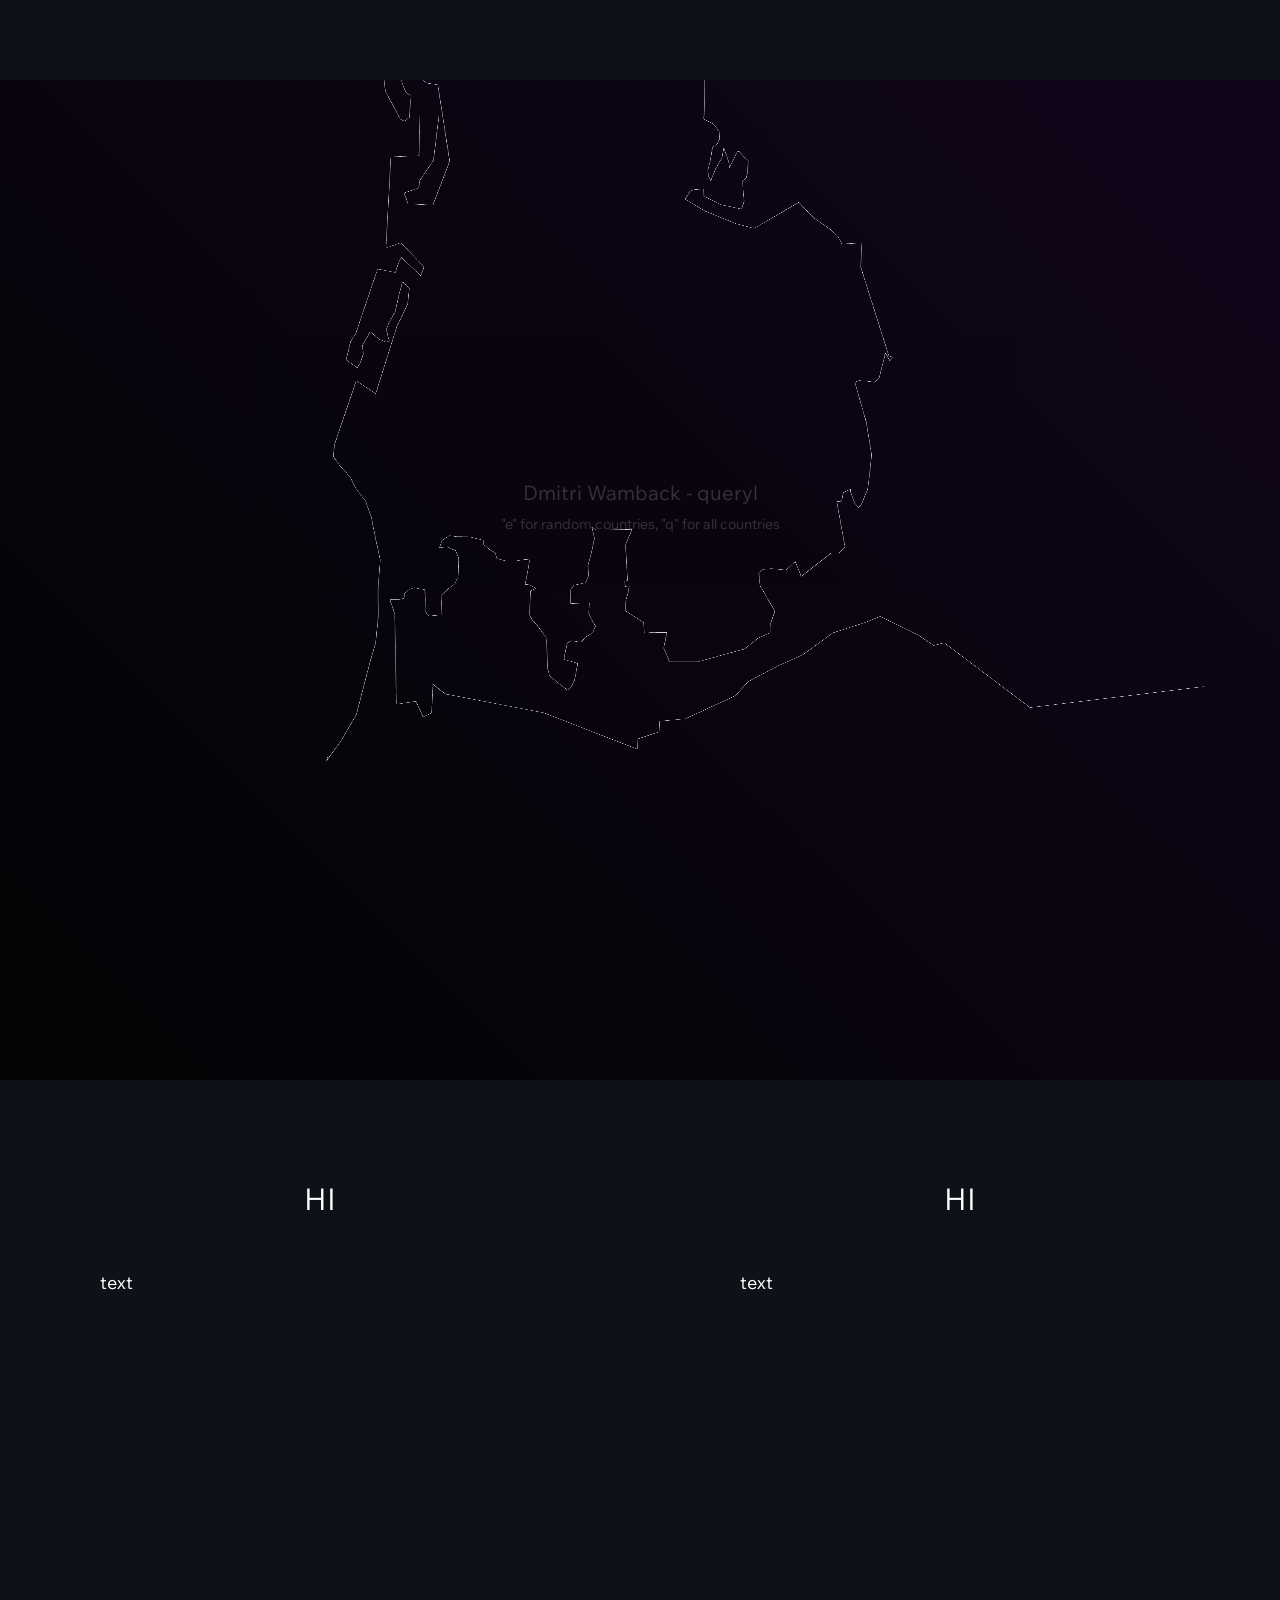
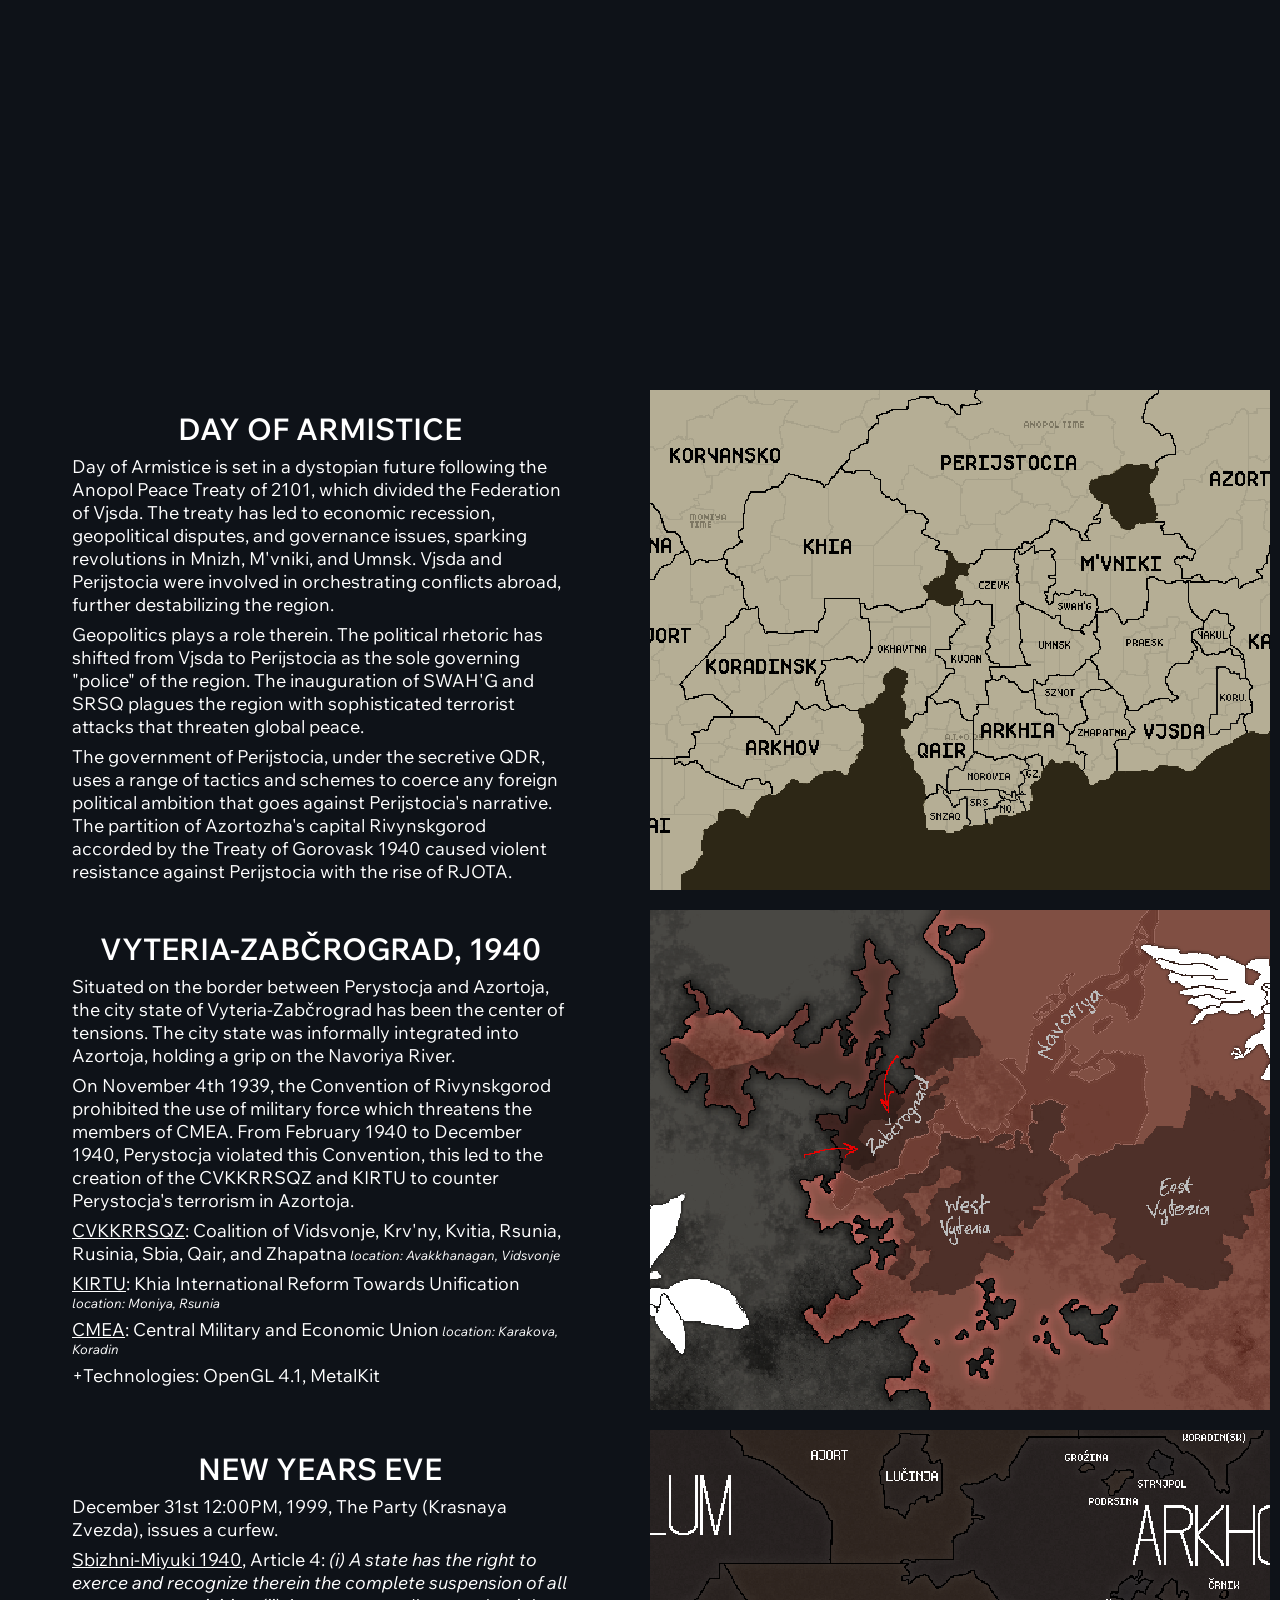
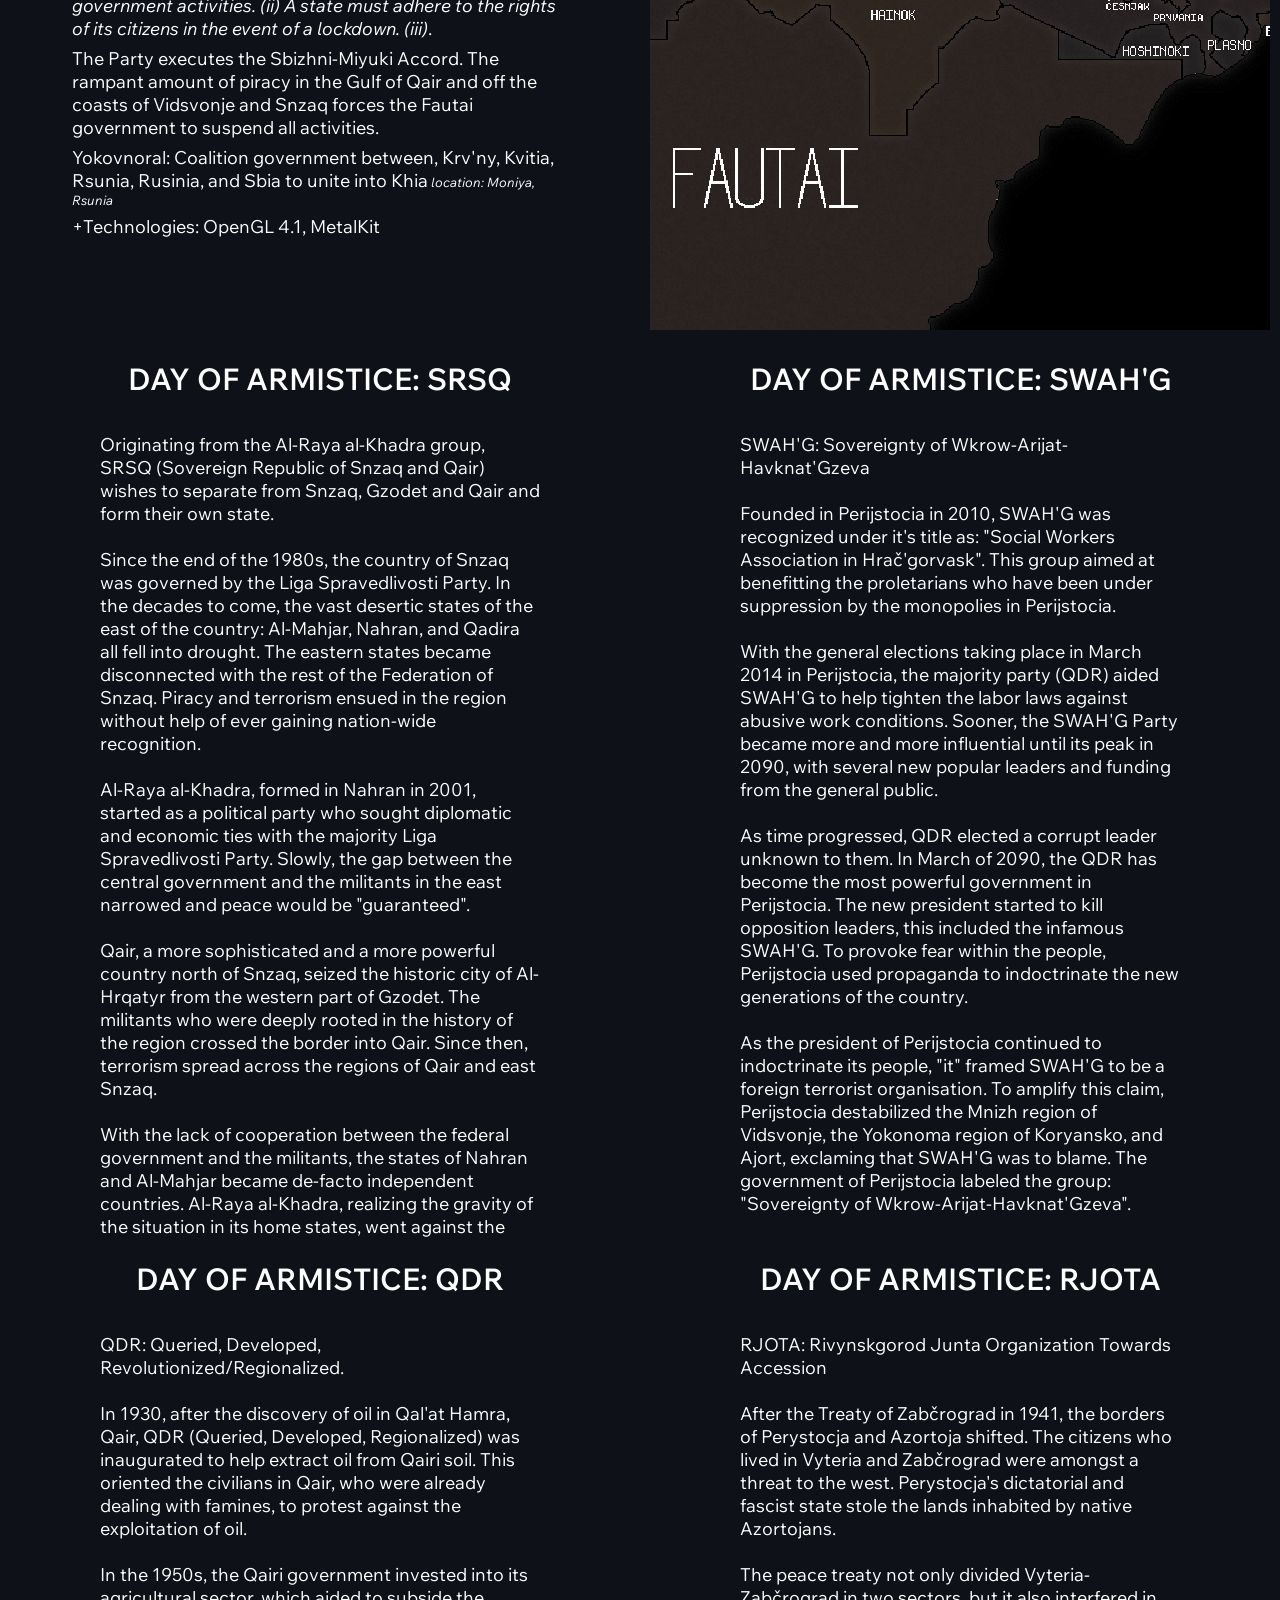
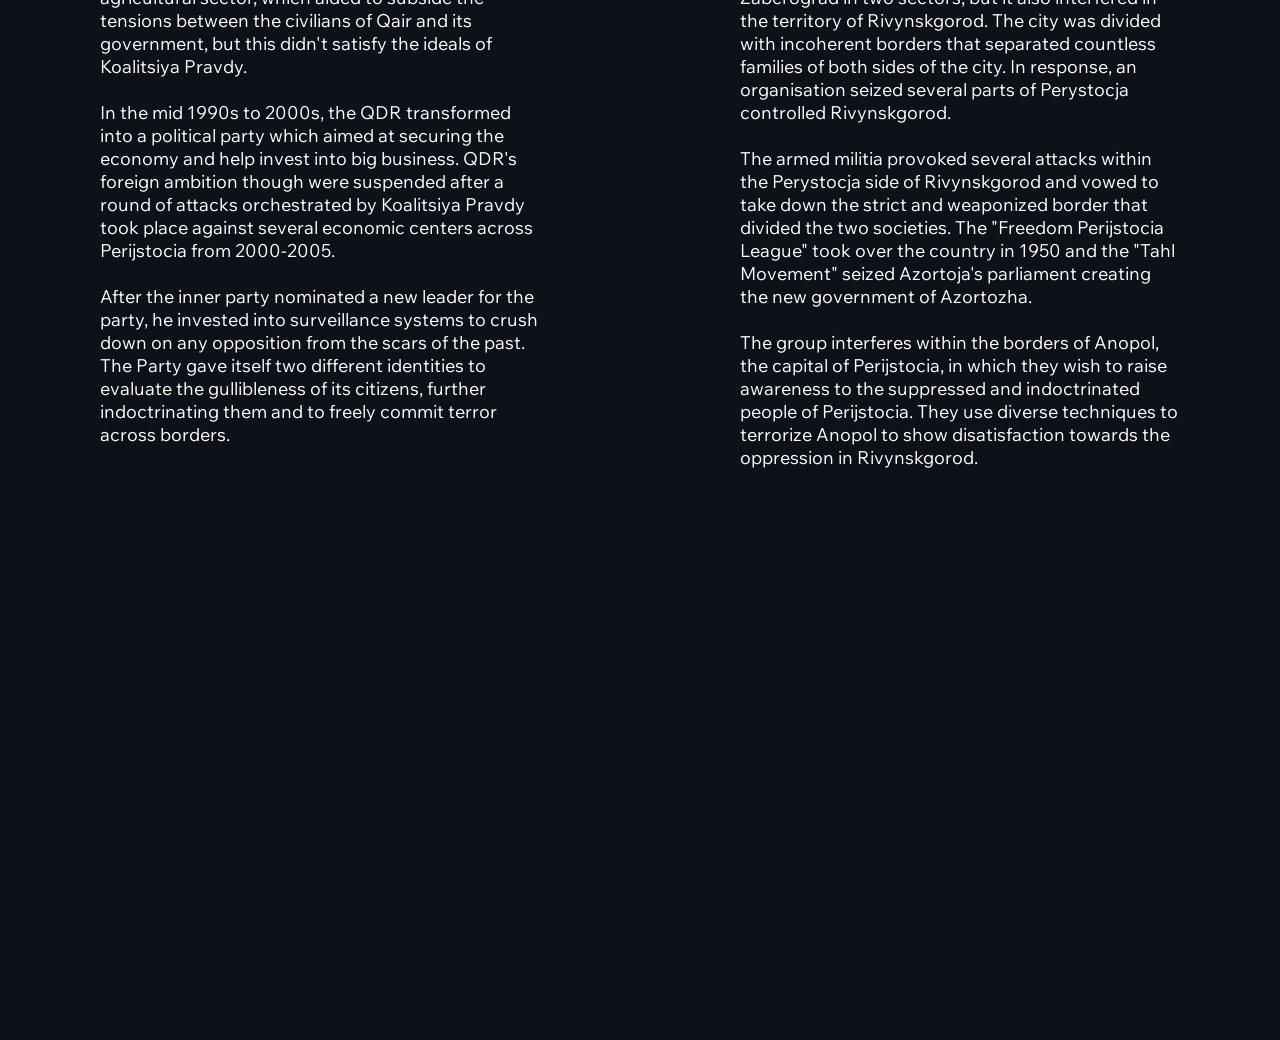
==== commit 95389255: "." ====
--- a/index.html
+++ b/index.html
@@ -70,7 +70,7 @@
         </div>
         <div id="product-container">
             <div id="flag" class="darkflag"><span id="doa1"></span>
-                <div id="product-name">New Years
+                <div id="product-name">New Years Eve
                     <div id="product-description">December 31st 12:00PM, 1999, The Party (Krasnaya Zvezda), issues a curfew.</div>
                     <div id="product-description"><div id="button">Sbizhni-Miyuki 1940</div>, Article 4: <span style="font-style: italic;"> (i) A state has the right to exerce and recognize therein the complete suspension of all government activities. (ii) A state must adhere to the rights of its citizens in the event of a lockdown. (iii)</span>.</div>
                     <div id="product-description">The Party executes the Sbizhni-Miyuki Accord. The rampant amount of piracy in the Gulf of Qair and off the coasts of Vidsvonje and Snzaq forces the Fautai government to suspend all activities.</div>
@@ -82,35 +82,77 @@
         </div>
         <div id="info-container">
             <div id="info-flag" class="darkflag">
-                <div id="info-name">Day of Armistice: SRSQ</div>
+                <div id="product-name">Day of Armistice: SRSQ</div>
                 <div id="info-description" style="white-space:pre-line;">
-                    Originating from the Al-Raya al-Khadra group, SRSQ (Sovereign Republic of Snzaq and Qair) wishes to separate and form their own state.
+                    Originating from the Al-Raya al-Khadra group, SRSQ (Sovereign Republic of Snzaq and Qair) wishes to separate from Snzaq, Gzodet and Qair and form their own state.
                 </div>
                 <div id="info-description" style="white-space:pre-line;">
-                    Since the end of the 1980s, the country of Snzaq was governed by the Liga Spravedlivosti Party. In the decades to come, the vast desertic states of east of the country: Al-Mahjar, Nahran, and Qadira all fell into drought. The eastern states became disconnected with the rest of the federation of Snzaq. Piracy and terrorism ensued in the region, without help of ever gaining nation-wide recognition.
+                    Since the end of the 1980s, the country of Snzaq was governed by the Liga Spravedlivosti Party. In the decades to come, the vast desertic states of the east of the country: Al-Mahjar, Nahran, and Qadira all fell into drought. The eastern states became disconnected with the rest of the Federation of Snzaq. Piracy and terrorism ensued in the region without help of ever gaining nation-wide recognition.
                 </div>
                 <div id="info-description" style="white-space:pre-line;">
-                    Al-Raya al-Khadra, formed in Nahran in 2001, started as a political party who sought diplomatic and economic ties with the majority Liga Spravedlivosti Party.
+                    Al-Raya al-Khadra, formed in Nahran in 2001, started as a political party who sought diplomatic and economic ties with the majority Liga Spravedlivosti Party. Slowly, the gap between the central government and the militants in the east narrowed and peace would be "guaranteed".
+                </div>
+                <div id="info-description" style="white-space:pre-line;">
+                    Qair, a more sophisticated and a more powerful country north of Snzaq, seized the historic city of Al-Hrqatyr from the western part of Gzodet. The militants who were deeply rooted in the history of the region crossed the border into Qair. Since then, terrorism spread across the regions of Qair and east Snzaq.
+                </div>
+                <div id="info-description" style="white-space:pre-line;">
+                    With the lack of cooperation between the federal government and the militants, the states of Nahran and Al-Mahjar became de-facto independent countries. Al-Raya al-Khadra, realizing the gravity of the situation in its home states, went against the government, attempted several coup d'états and targeted civilian zones.
                 </div>
             </div>
             <div id="info-flag" class="darkflag">
-                <div id="info-name">Day of Armistice: SWAH'G</div>
+                <div id="product-name">Day of Armistice: SWAH'G</div>
                 <div id="info-description" style="white-space:pre-line;">
-                    text
+                    SWAH'G: Sovereignty of Wkrow-Arijat-Havknat'Gzeva
+                </div>
+                <div id="info-description" style="white-space:pre-line;">
+                    Founded in Perijstocia in 2010, SWAH'G was recognized under it's title as: "Social Workers Association in Hrač'gorvask". This group aimed at benefitting the proletarians who have been under suppression by the monopolies in Perijstocia.
+                </div>
+                <div id="info-description" style="white-space:pre-line;">
+                    With the general elections taking place in March 2014 in Perijstocia, the majority party (QDR) aided SWAH'G to help tighten the labor laws against abusive work conditions. Sooner, the SWAH'G Party became more and more influential until its peak in 2090, with several new popular leaders and funding from the general public.
+                </div>
+                <div id="info-description" style="white-space:pre-line;">
+                    As time progressed, QDR elected a corrupt leader unknown to them. In March of 2090, the QDR has become the most powerful government in Perijstocia. The new president started to kill opposition leaders, this included the infamous SWAH'G. To provoke fear within the people, Perijstocia used propaganda to indoctrinate the new generations of the country.
+                </div>
+                <div id="info-description" style="white-space:pre-line;">
+                    As the president of Perijstocia continued to indoctrinate its people, "it" framed SWAH'G to be a foreign terrorist organisation. To amplify this claim, Perijstocia destabilized the Mnizh region of Vidsvonje, the Yokonoma region of Koryansko, and Ajort, exclaming that SWAH'G was to blame. The government of Perijstocia labeled the group: "Sovereignty of Wkrow-Arijat-Havknat'Gzeva".
                 </div>
             </div>
         </div>
         <div id="info-container">
             <div id="info-flag" class="darkflag">
-                <div id="info-name">Day of Armistice: QDR</div>
+                <div id="product-name">Day of Armistice: QDR</div>
                 <div id="info-description" style="white-space:pre-line;">
-                    text
+                    QDR: Queried, Developed, Revolutionized/Regionalized.
+                </div>
+                <div id="info-description" style="white-space:pre-line;">
+                    In 1930, after the discovery of oil in Qal'at Hamra, Qair, QDR (Queried, Developed, Regionalized) was inaugurated to help extract oil from Qairi soil. This oriented the civilians in Qair, who were already dealing with famines, to protest against the exploitation of oil.
+                </div>
+                <div id="info-description" style="white-space:pre-line;">
+                    In the 1950s, the Qairi government invested into its agricultural sector, which aided to subside the tensions between the civilians of Qair and its government, but this didn't satisfy the ideals of Koalitsiya Pravdy.
+                </div>
+                <div id="info-description" style="white-space:pre-line;">
+                    In the mid 1990s to 2000s, the QDR transformed into a political party which aimed at securing the economy and help invest into big business. QDR's foreign ambition though were suspended after a round of attacks orchestrated by Koalitsiya Pravdy took place against several economic centers across Perijstocia from 2000-2005.
+                </div>
+                <div id="info-description" style="white-space:pre-line;">
+                    After the inner party nominated a new leader for the party, he invested into surveillance systems to crush down on any opposition from the scars of the past. The Party gave itself two different identities to evaluate the gullibleness of its citizens, further indoctrinating them and to freely commit terror across borders.
                 </div>
             </div>
             <div id="info-flag" class="darkflag">
-                <div id="info-name">Day of Armistice: RJOTA</div>
+                <div id="product-name">Day of Armistice: RJOTA</div>
                 <div id="info-description" style="white-space:pre-line;">
-                    text
+                    RJOTA: Rivynskgorod Junta Organization Towards Accession
+                </div>
+                <div id="info-description" style="white-space:pre-line;">
+                    After the Treaty of Zabčrograd in 1941, the borders of Perystocja and Azortoja shifted. The citizens who lived in Vyteria and Zabčrograd were amongst a threat to the west. Perystocja's dictatorial and fascist state stole the lands inhabited by native Azortojans.
+                </div>
+                <div id="info-description" style="white-space:pre-line;">
+                    The peace treaty not only divided Vyteria-Zabčrograd in two sectors, but it also interfered in the territory of Rivynskgorod. The city was divided with incoherent borders that separated countless families of both sides of the city. In response, an organisation seized several parts of Perystocja controlled Rivynskgorod.
+                </div>
+                <div id="info-description" style="white-space:pre-line;">
+                    The armed militia provoked several attacks within the Perystocja side of Rivynskgorod and vowed to take down the strict and weaponized border that divided the two societies. The "Freedom Perijstocia League" took over the country in 1950 and the "Tahl Movement" seized Azortoja's parliament creating the new government of Azortozha.
+                </div>
+                <div id="info-description" style="white-space:pre-line;">
+                    The group interferes within the borders of Anopol, the capital of Perijstocia, in which they wish to raise awareness to the suppressed and indoctrinated people of Perijstocia. They use diverse techniques to terrorize Anopol to show disatisfaction towards the oppression in Rivynskgorod.
                 </div>
             </div>
         </div>
--- a/styles/css/style.css
+++ b/styles/css/style.css
@@ -46,7 +46,7 @@
     padding: 0;
     margin: 0;
 
-    background-color: white;
+    background-color: rgb(14, 18, 24);
     color: rgb(94, 91, 93);
     font-family: 'Wix Madefor Text', sans-serif;
     --body-width: 100%
@@ -127,6 +127,7 @@
     background-size: cover;
     image-rendering: pixelated;
     border: 0px;
+    overflow: scroll;
 }
 
 
--- a/styles/css/product.css
+++ b/styles/css/product.css
@@ -7,7 +7,7 @@
     text-transform: uppercase;
 }
 #info-description {
-    width: 530px;
+    width: calc(100% - 200px);
     margin: auto;
     font-size: 18px;
     overflow: scroll;
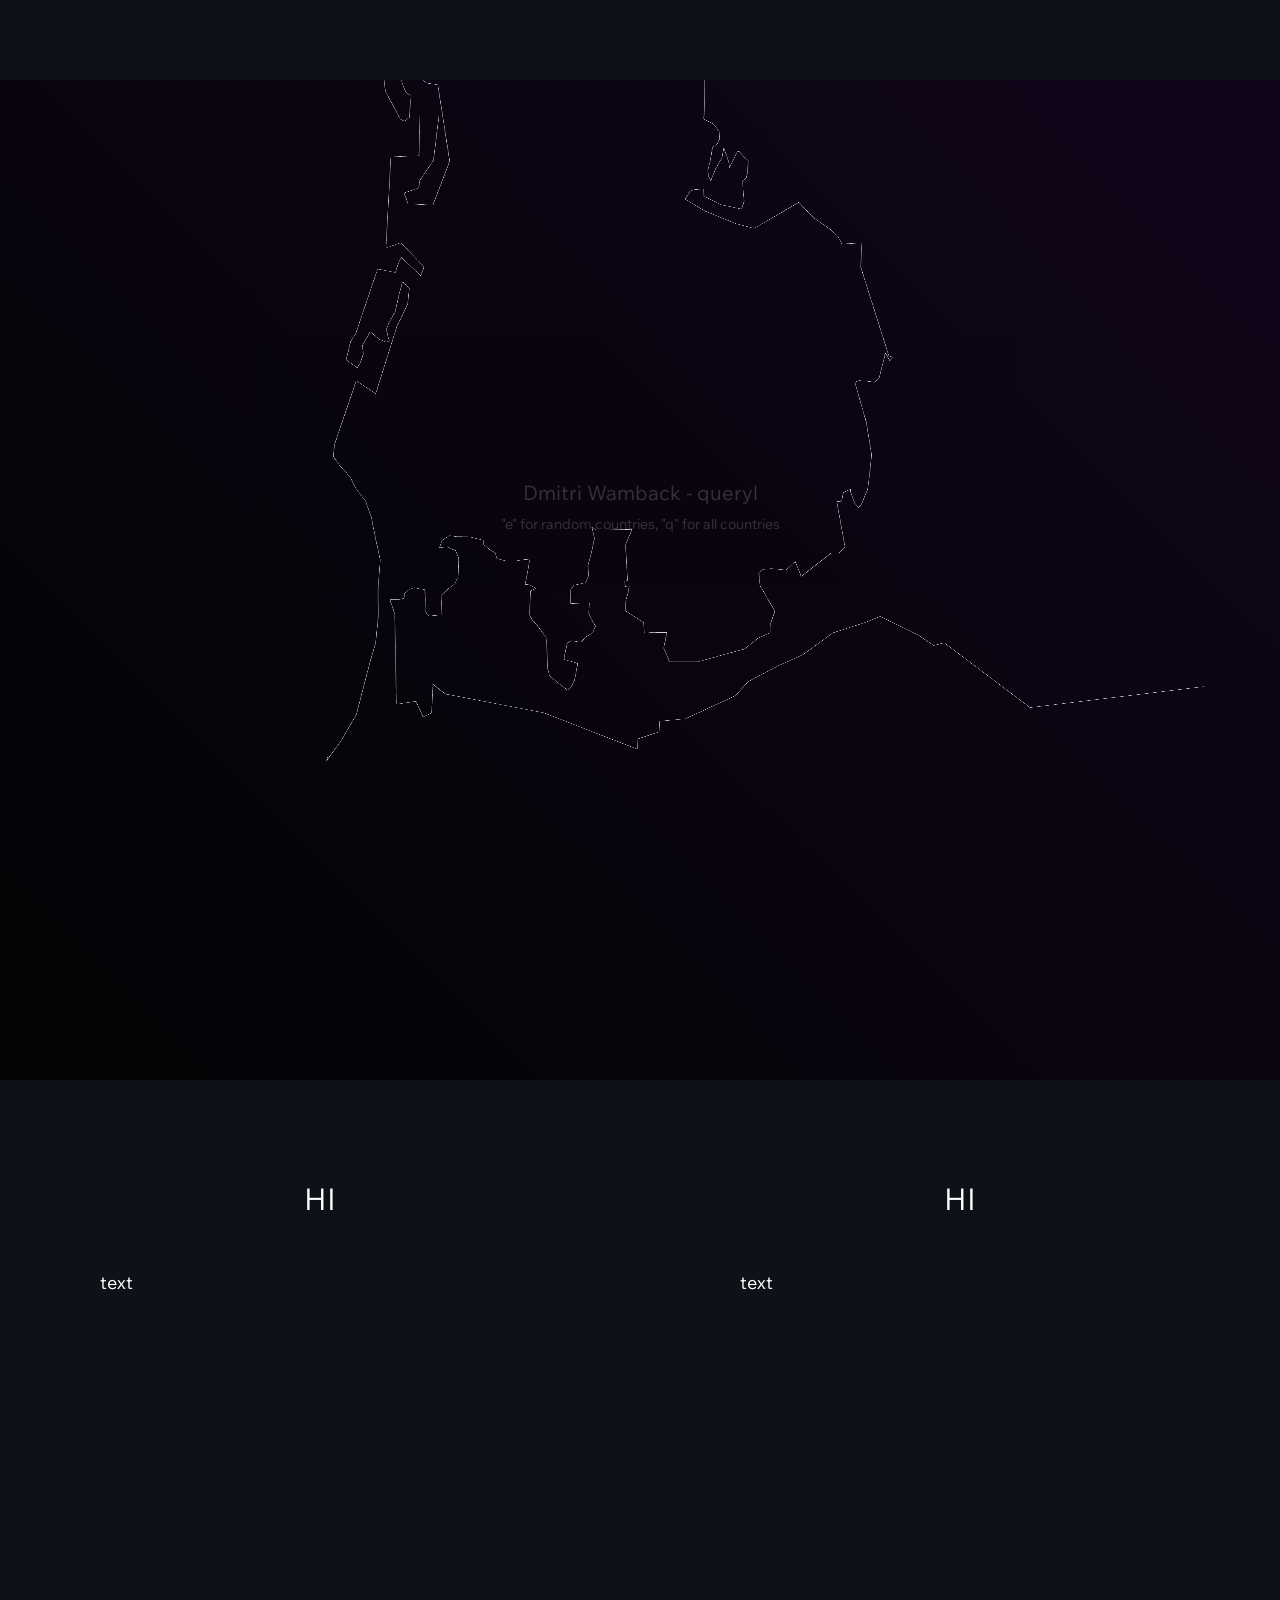
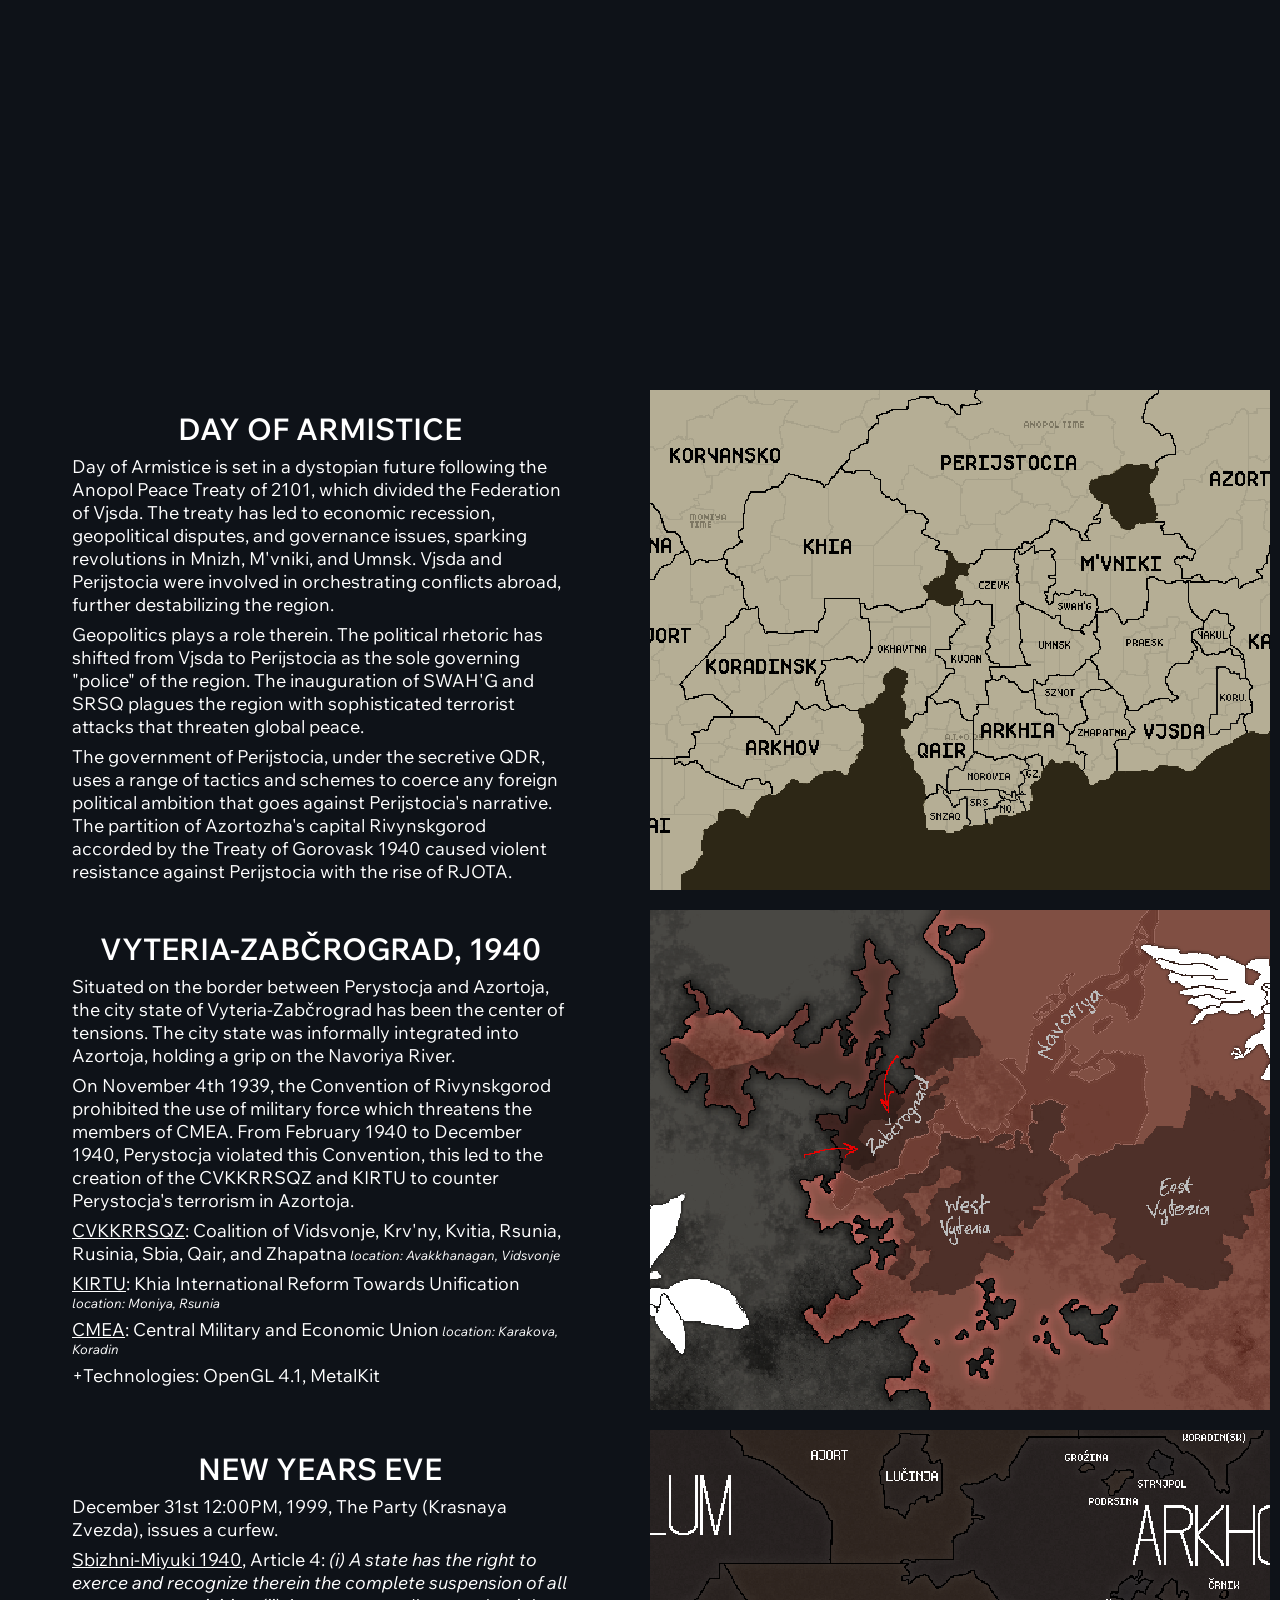
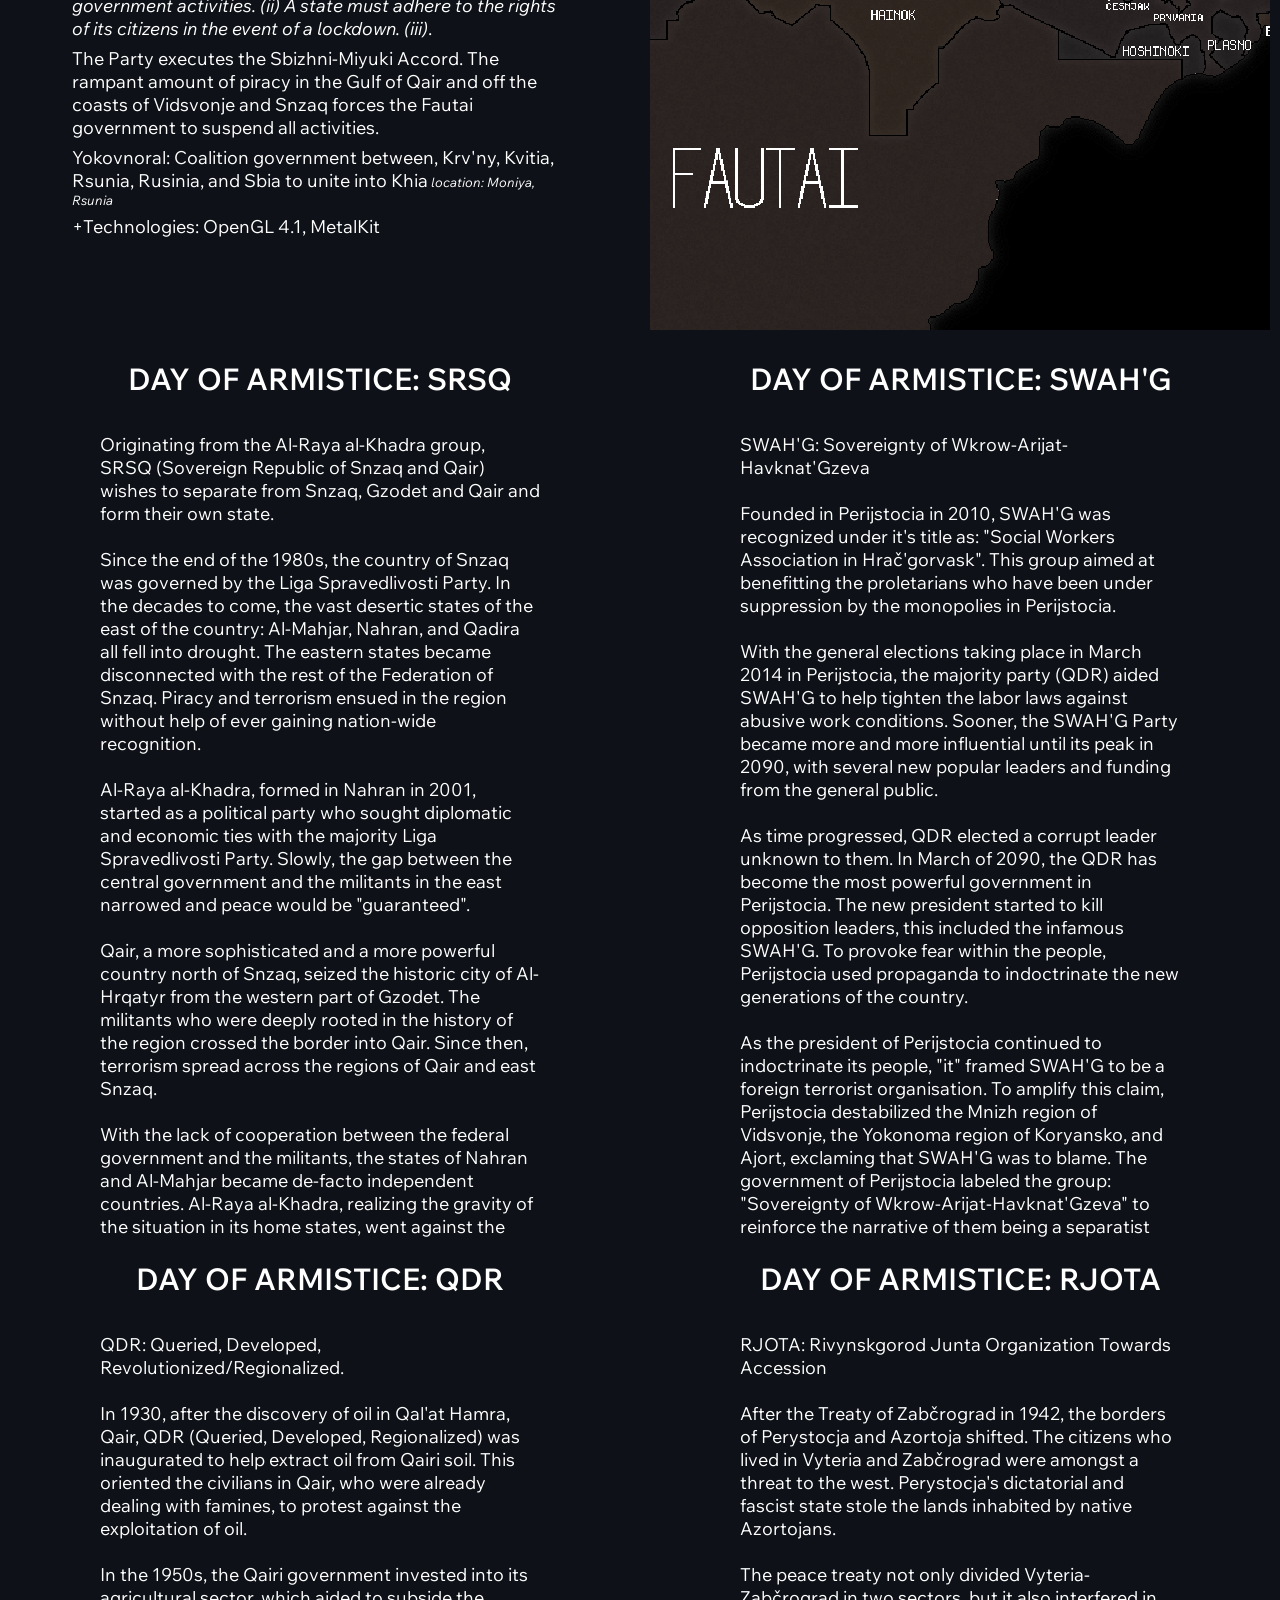
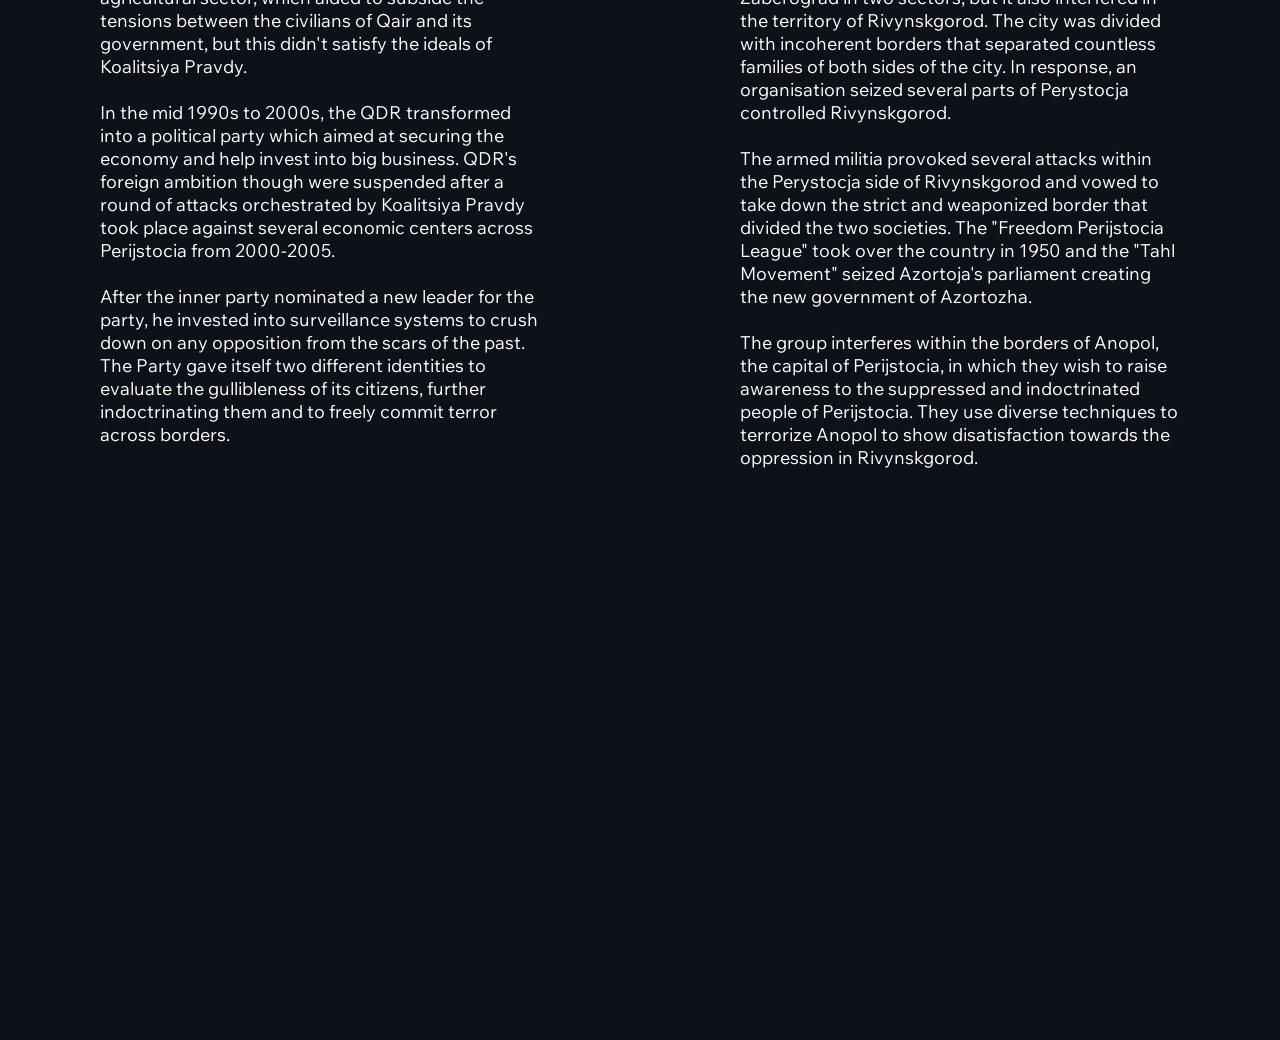
==== commit 640f3091: "." ====
--- a/index.html
+++ b/index.html
@@ -114,7 +114,7 @@
                     As time progressed, QDR elected a corrupt leader unknown to them. In March of 2090, the QDR has become the most powerful government in Perijstocia. The new president started to kill opposition leaders, this included the infamous SWAH'G. To provoke fear within the people, Perijstocia used propaganda to indoctrinate the new generations of the country.
                 </div>
                 <div id="info-description" style="white-space:pre-line;">
-                    As the president of Perijstocia continued to indoctrinate its people, "it" framed SWAH'G to be a foreign terrorist organisation. To amplify this claim, Perijstocia destabilized the Mnizh region of Vidsvonje, the Yokonoma region of Koryansko, and Ajort, exclaming that SWAH'G was to blame. The government of Perijstocia labeled the group: "Sovereignty of Wkrow-Arijat-Havknat'Gzeva".
+                    As the president of Perijstocia continued to indoctrinate its people, "it" framed SWAH'G to be a foreign terrorist organisation. To amplify this claim, Perijstocia destabilized the Mnizh region of Vidsvonje, the Yokonoma region of Koryansko, and Ajort, exclaming that SWAH'G was to blame. The government of Perijstocia labeled the group: "Sovereignty of Wkrow-Arijat-Havknat'Gzeva" to reinforce the narrative of them being a separatist and terrorist entity.
                 </div>
             </div>
         </div>
@@ -143,7 +143,7 @@
                     RJOTA: Rivynskgorod Junta Organization Towards Accession
                 </div>
                 <div id="info-description" style="white-space:pre-line;">
-                    After the Treaty of Zabčrograd in 1941, the borders of Perystocja and Azortoja shifted. The citizens who lived in Vyteria and Zabčrograd were amongst a threat to the west. Perystocja's dictatorial and fascist state stole the lands inhabited by native Azortojans.
+                    After the Treaty of Zabčrograd in 1942, the borders of Perystocja and Azortoja shifted. The citizens who lived in Vyteria and Zabčrograd were amongst a threat to the west. Perystocja's dictatorial and fascist state stole the lands inhabited by native Azortojans.
                 </div>
                 <div id="info-description" style="white-space:pre-line;">
                     The peace treaty not only divided Vyteria-Zabčrograd in two sectors, but it also interfered in the territory of Rivynskgorod. The city was divided with incoherent borders that separated countless families of both sides of the city. In response, an organisation seized several parts of Perystocja controlled Rivynskgorod.
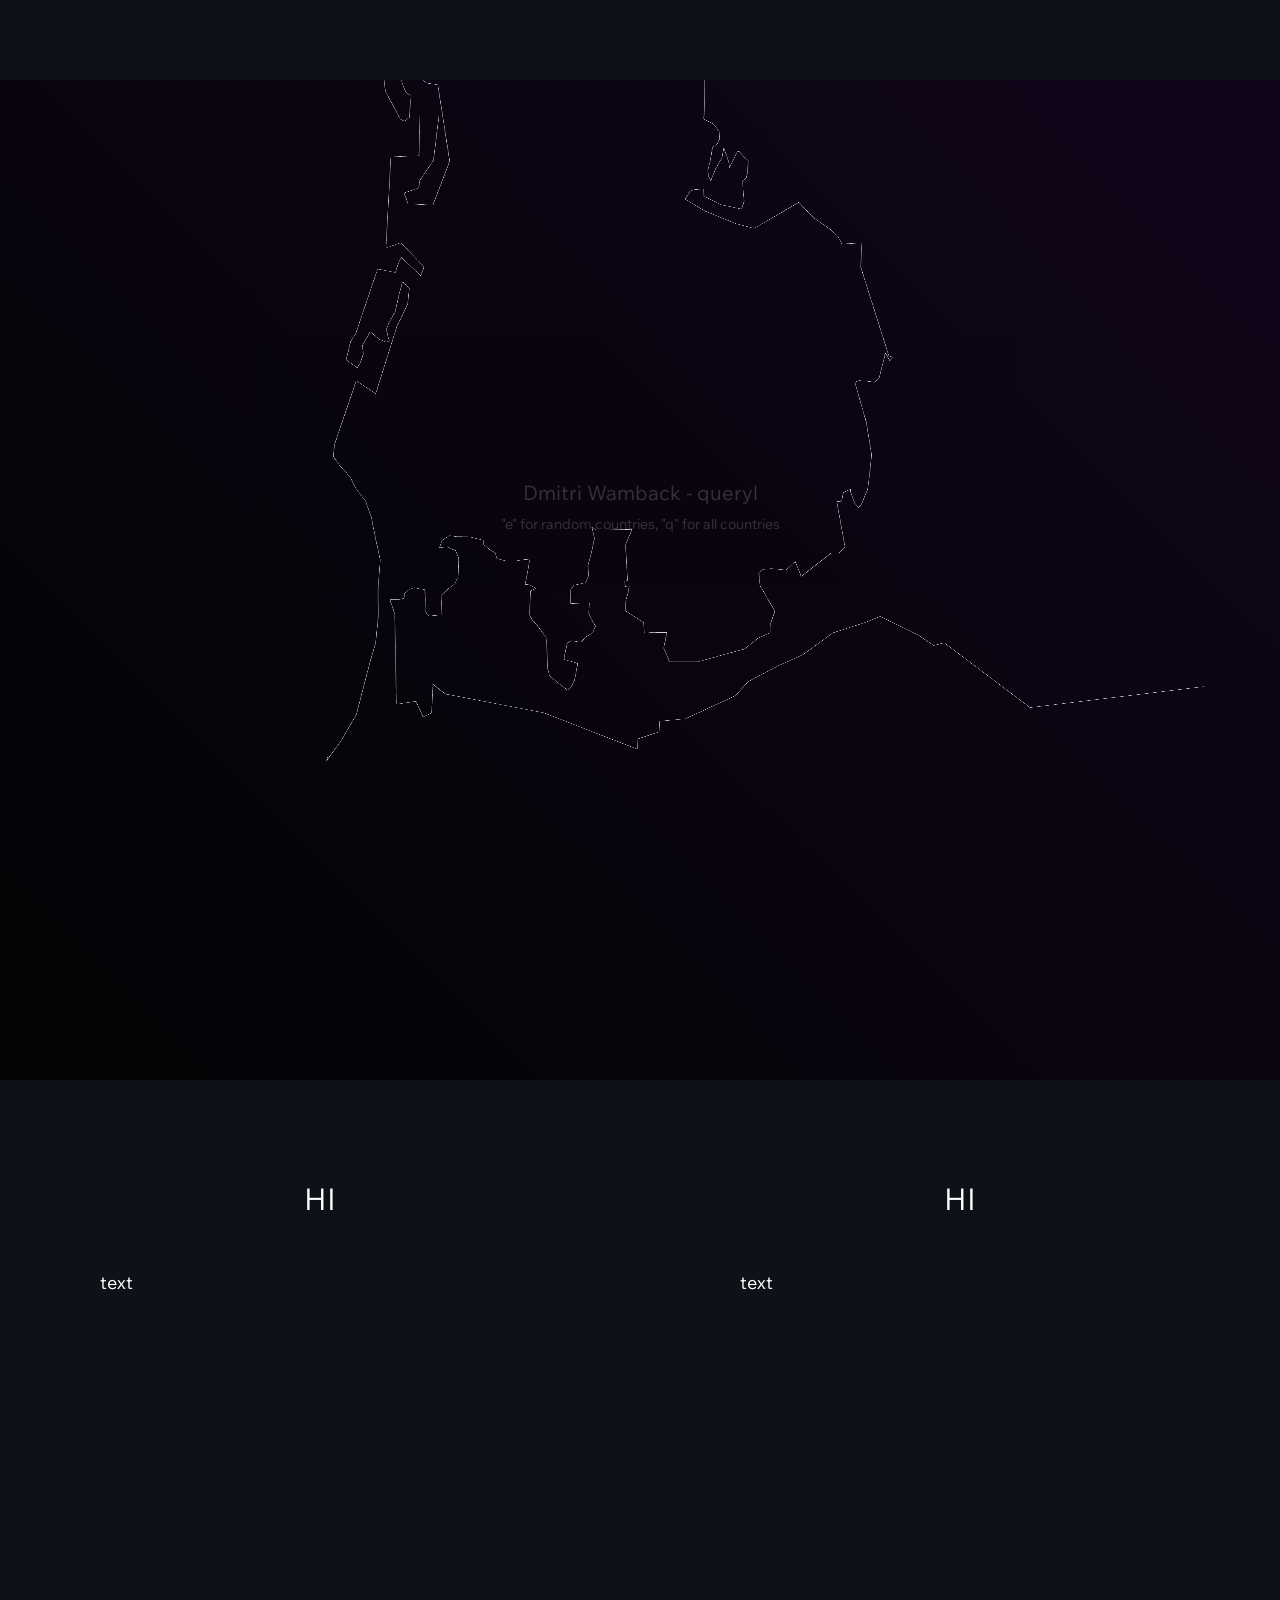
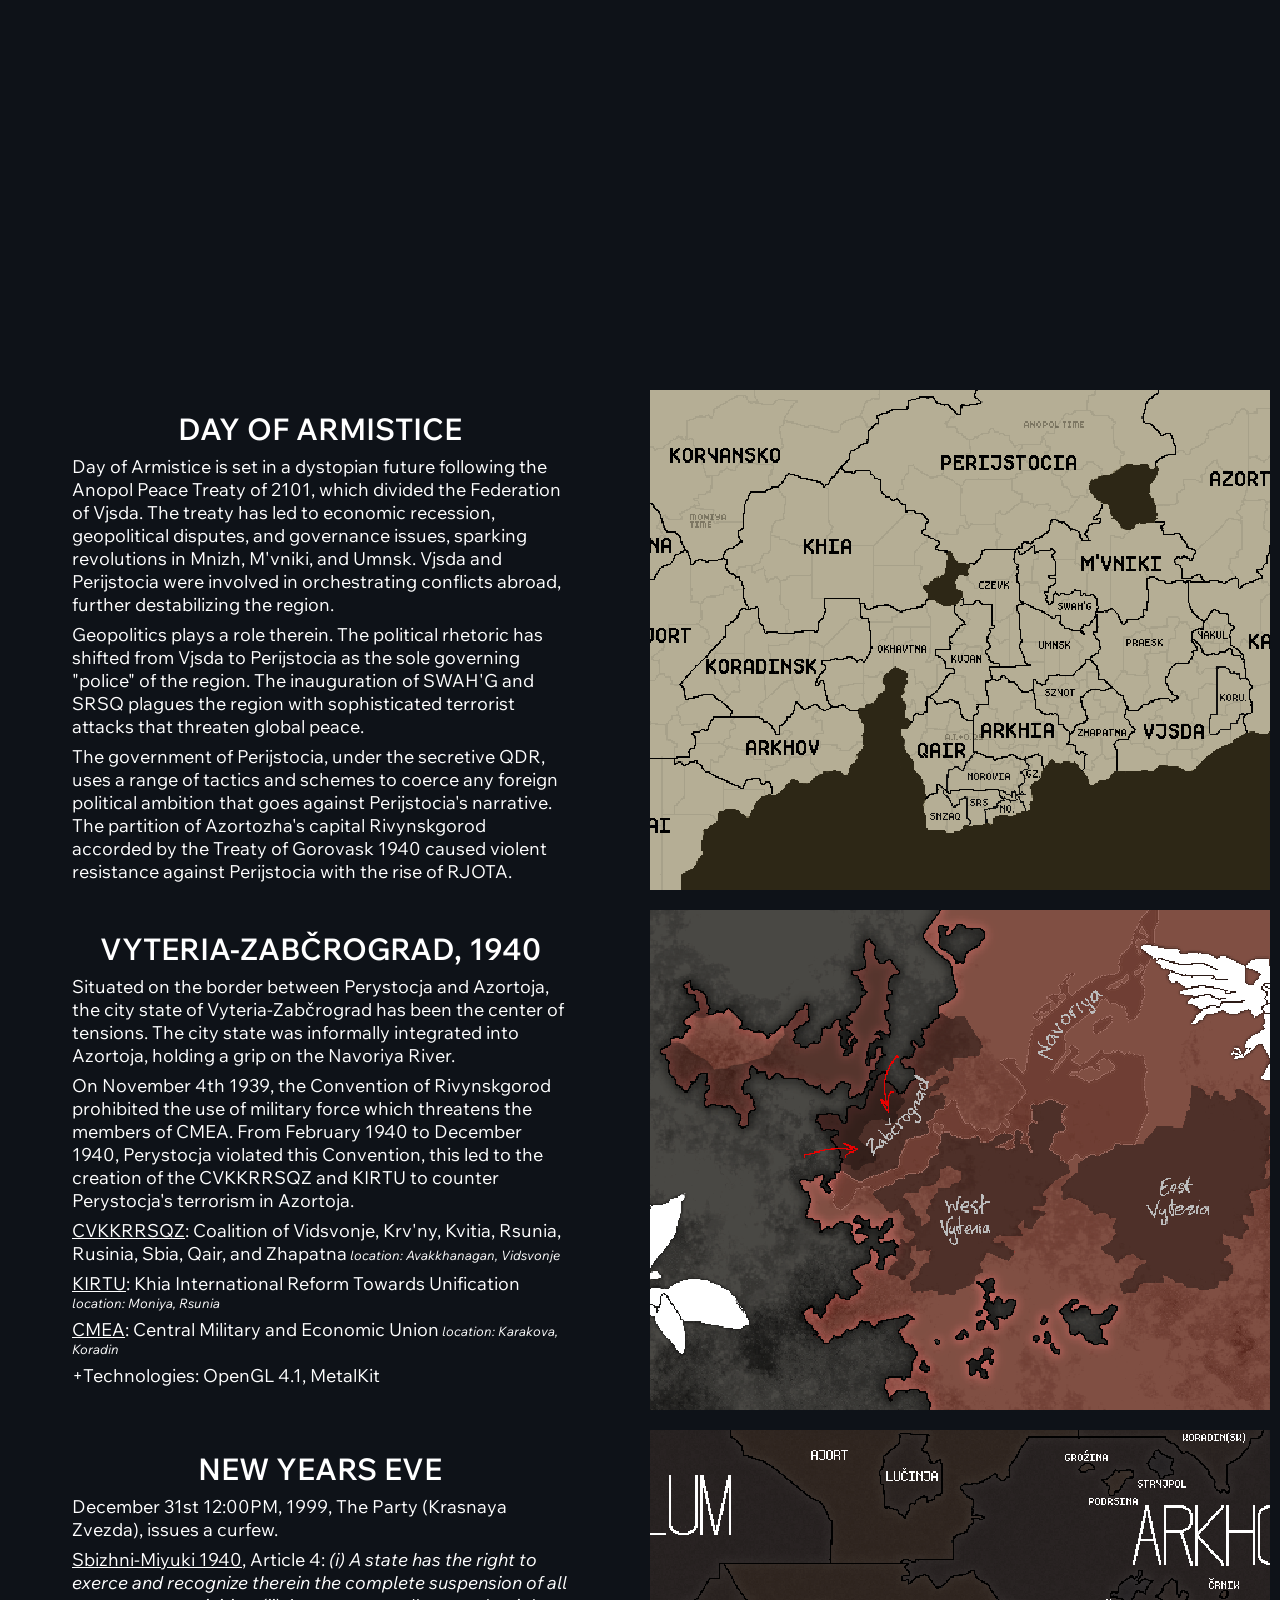
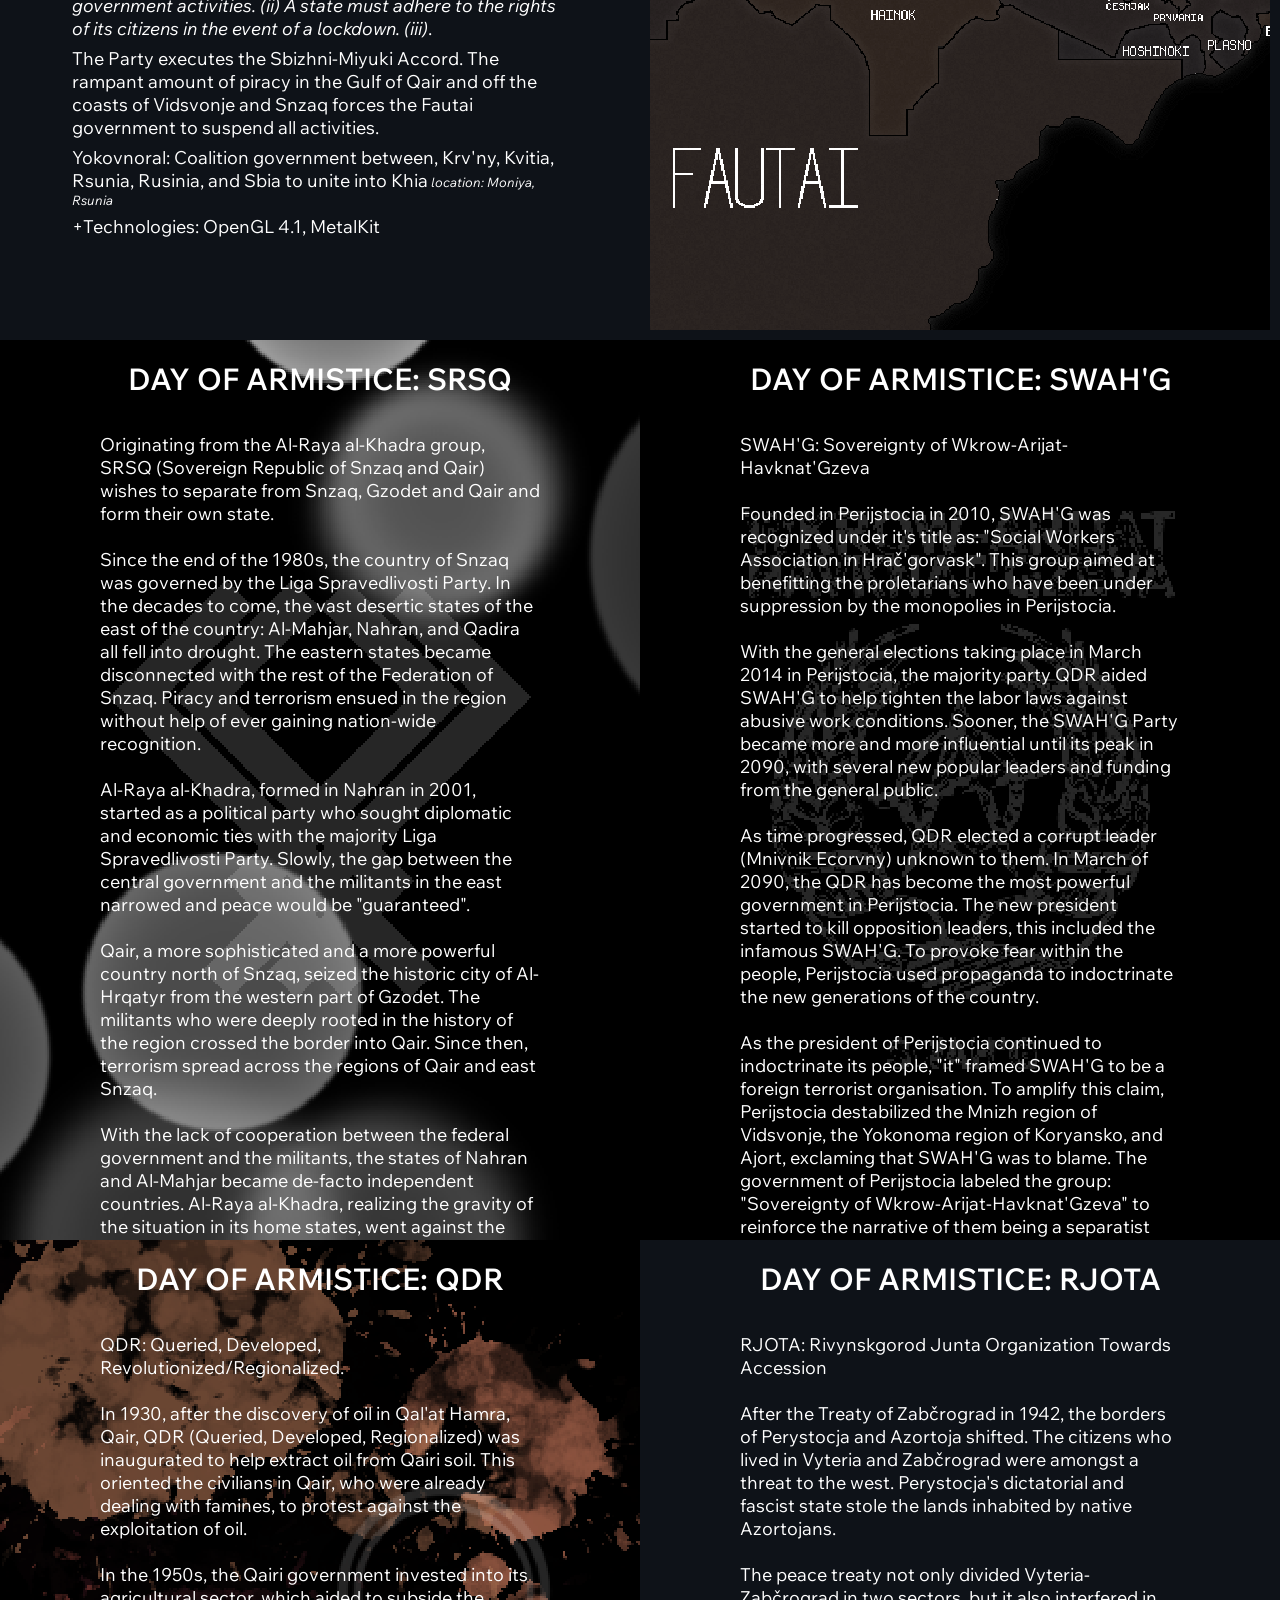
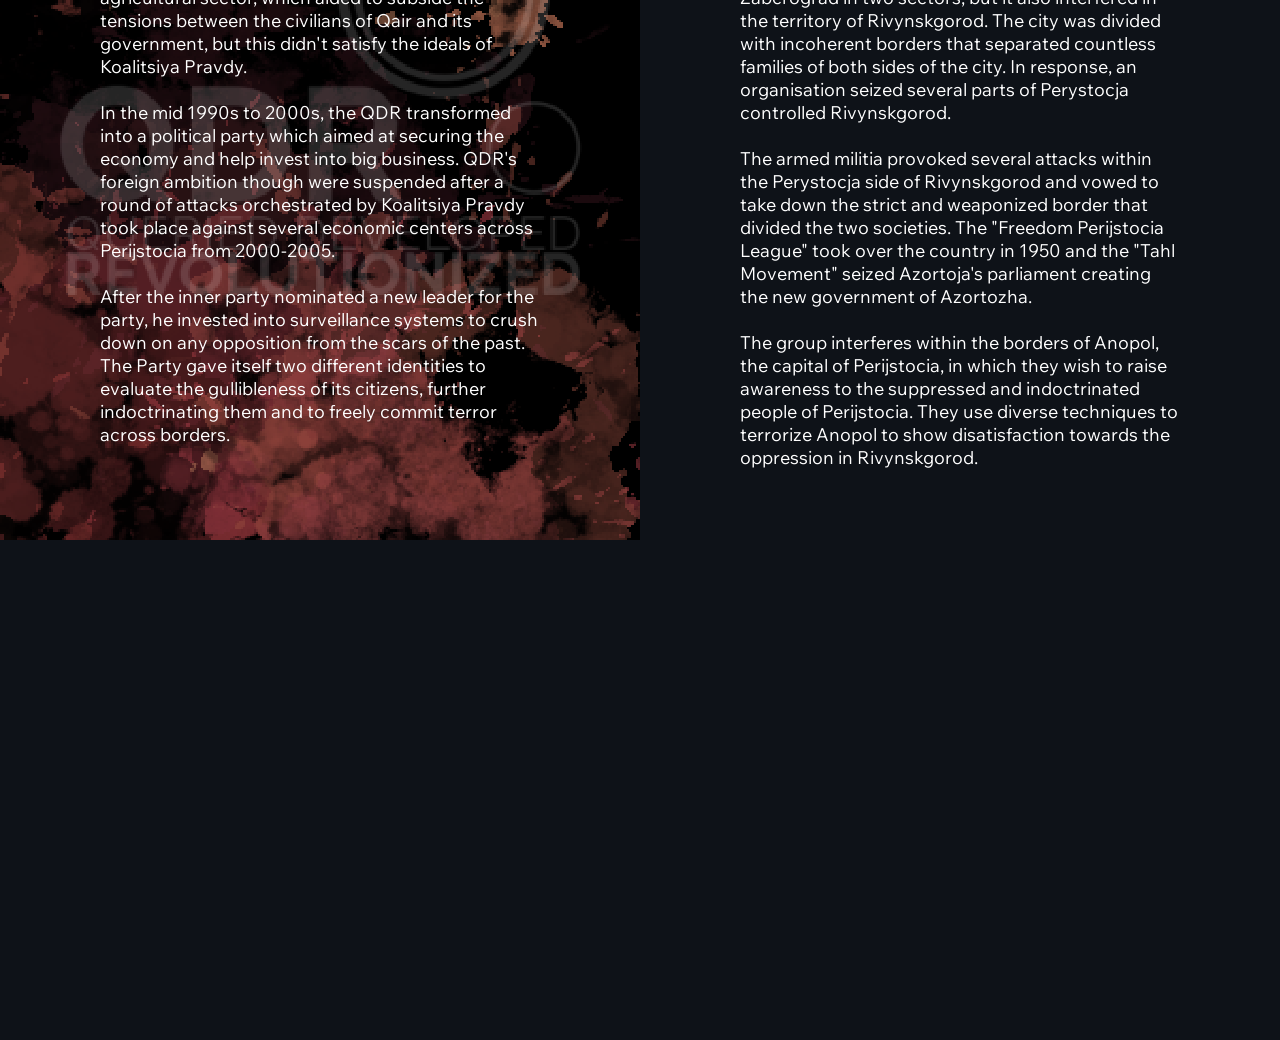
==== commit 804930f9: "." ====
--- a/index.html
+++ b/index.html
@@ -5,7 +5,6 @@
         <link rel="stylesheet" href="styles/css/product.css">
         <link rel="stylesheet" href="styles/css/scaling.css">
         <link rel="stylesheet" href="styles/css/nav.css">
-        <link rel="icon" type="image/png" href="styles/images/qdr.png"/>
 
         <title>Queryl</title>
         <script src="scripts/geojson.js"></script>
@@ -15,8 +14,6 @@
     </head>
     <body id="appearence-dark">
         <div id="content-wrapper">
-            <div id="logo">
-            </div>
         </div>
         <canvas id="backgroundgl">
         </canvas>
@@ -81,7 +78,7 @@
             <div id="flag" class="mi1 darkflag"></div>
         </div>
         <div id="info-container">
-            <div id="info-flag" class="darkflag">
+            <div id="info-flag" class="darkflag srsq">
                 <div id="product-name">Day of Armistice: SRSQ</div>
                 <div id="info-description" style="white-space:pre-line;">
                     Originating from the Al-Raya al-Khadra group, SRSQ (Sovereign Republic of Snzaq and Qair) wishes to separate from Snzaq, Gzodet and Qair and form their own state.
@@ -99,7 +96,7 @@
                     With the lack of cooperation between the federal government and the militants, the states of Nahran and Al-Mahjar became de-facto independent countries. Al-Raya al-Khadra, realizing the gravity of the situation in its home states, went against the government, attempted several coup d'états and targeted civilian zones.
                 </div>
             </div>
-            <div id="info-flag" class="darkflag">
+            <div id="info-flag" class="darkflag swahg">
                 <div id="product-name">Day of Armistice: SWAH'G</div>
                 <div id="info-description" style="white-space:pre-line;">
                     SWAH'G: Sovereignty of Wkrow-Arijat-Havknat'Gzeva
@@ -108,10 +105,10 @@
                     Founded in Perijstocia in 2010, SWAH'G was recognized under it's title as: "Social Workers Association in Hrač'gorvask". This group aimed at benefitting the proletarians who have been under suppression by the monopolies in Perijstocia.
                 </div>
                 <div id="info-description" style="white-space:pre-line;">
-                    With the general elections taking place in March 2014 in Perijstocia, the majority party (QDR) aided SWAH'G to help tighten the labor laws against abusive work conditions. Sooner, the SWAH'G Party became more and more influential until its peak in 2090, with several new popular leaders and funding from the general public.
+                    With the general elections taking place in March 2014 in Perijstocia, the majority party QDR aided SWAH'G to help tighten the labor laws against abusive work conditions. Sooner, the SWAH'G Party became more and more influential until its peak in 2090, with several new popular leaders and funding from the general public.
                 </div>
                 <div id="info-description" style="white-space:pre-line;">
-                    As time progressed, QDR elected a corrupt leader unknown to them. In March of 2090, the QDR has become the most powerful government in Perijstocia. The new president started to kill opposition leaders, this included the infamous SWAH'G. To provoke fear within the people, Perijstocia used propaganda to indoctrinate the new generations of the country.
+                    As time progressed, QDR elected a corrupt leader (Mnivnik Ecorvny) unknown to them. In March of 2090, the QDR has become the most powerful government in Perijstocia. The new president started to kill opposition leaders, this included the infamous SWAH'G. To provoke fear within the people, Perijstocia used propaganda to indoctrinate the new generations of the country.
                 </div>
                 <div id="info-description" style="white-space:pre-line;">
                     As the president of Perijstocia continued to indoctrinate its people, "it" framed SWAH'G to be a foreign terrorist organisation. To amplify this claim, Perijstocia destabilized the Mnizh region of Vidsvonje, the Yokonoma region of Koryansko, and Ajort, exclaming that SWAH'G was to blame. The government of Perijstocia labeled the group: "Sovereignty of Wkrow-Arijat-Havknat'Gzeva" to reinforce the narrative of them being a separatist and terrorist entity.
@@ -119,7 +116,7 @@
             </div>
         </div>
         <div id="info-container">
-            <div id="info-flag" class="darkflag">
+            <div id="info-flag" class="darkflag qdr">
                 <div id="product-name">Day of Armistice: QDR</div>
                 <div id="info-description" style="white-space:pre-line;">
                     QDR: Queried, Developed, Revolutionized/Regionalized.
--- a/styles/css/style.css
+++ b/styles/css/style.css
@@ -129,7 +129,18 @@
     border: 0px;
     overflow: scroll;
 }
-
+.qdr {
+    background-image: url('./../images/qdr.png');
+    background-position: 50% 50%;
+}
+.srsq {
+    background-image: url('./../images/srsq.png');
+    background-position: 50% 50%;
+}
+.swahg {
+    background-image: url('./../images/swahg.png');
+    background-position: 50% 50%;
+}
 
 
 .darkflag {
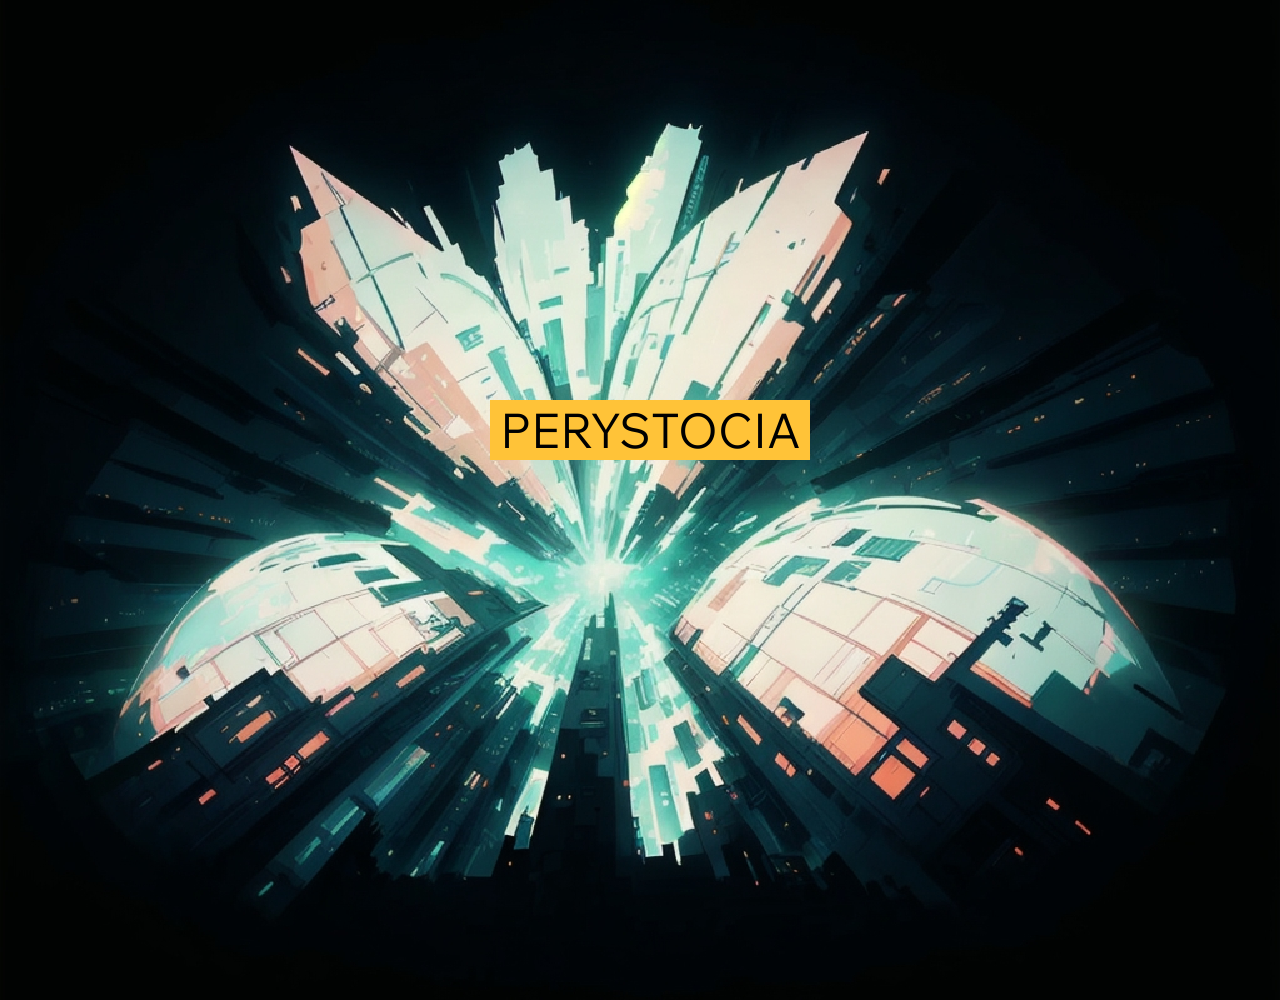
==== commit ab101fd0: "." ====
--- a/index.html
+++ b/index.html
@@ -1,10 +1,7 @@
-<html>
+<!DOCTYPE html>
     <head>
         <meta name="viewport" content="width=device-width,initial-scale=1">
-        <link rel="stylesheet" href="styles/css/style.css">
-        <link rel="stylesheet" href="styles/css/product.css">
-        <link rel="stylesheet" href="styles/css/scaling.css">
-        <link rel="stylesheet" href="styles/css/nav.css">
+        <link rel="stylesheet" href="styles/css2/style.css">
 
         <title>Queryl</title>
         <script src="scripts/geojson.js"></script>
@@ -12,147 +9,8 @@
         <script src="scripts/gl-matrix.js"></script>
         <script defer src="scripts/etc/rivinskgorod.js"></script>
     </head>
-    <body id="appearence-dark">
-        <div id="content-wrapper">
+
+        <div id="main-image">
+            <div id="title-text">PERYSTOCIA</div>
         </div>
-        <canvas id="backgroundgl">
-        </canvas>
-        <div id="content" style="display: inline-block;">
-            <div style="width: 350px; margin: auto; text-align: center; margin-top: 400px; font-size: 20px; position: relative; color: white">Dmitri Wamback - queryl</div>
-            <div style="width: 350px; margin: auto; text-align: center; margin-top: 10px; font-size: 14px; position: relative; color: white">"e" for random countries, "q" for all countries</div>
-        </div>
-        <div id="info-container">
-            <div id="info-flag" class="darkflag">
-                <div id="info-name">Hi</div>
-                <div id="info-description" style="white-space:pre-line;">
-                    text
-                </div>
-            </div>
-            <div id="info-flag" class="darkflag">
-                <div id="info-name">Hi</div>
-                <div id="info-description" style="white-space:pre-line;">
-                    text
-                </div>
-            </div>
-        </div>
-        <div id="product-container">
-            <div id="flag" class="darkflag"><span id="doa1"></span>
-                <div id="product-name">Day of Armistice
-                    <div id="product-description">Day of Armistice is set in a dystopian future following the Anopol Peace Treaty of 2101, which divided the Federation of Vjsda. The treaty has led to economic recession, geopolitical disputes, and governance issues, sparking revolutions in Mnizh, M'vniki, and Umnsk. Vjsda and Perijstocia were involved in orchestrating conflicts abroad, further destabilizing the region.</span></div>
-                    <div id="product-description">Geopolitics plays a role therein. The political rhetoric has shifted from Vjsda to Perijstocia as the sole governing "police" of the region. The inauguration of SWAH'G and SRSQ plagues the region with sophisticated terrorist attacks that threaten global peace.</span></div>
-                    <div id="product-description">The government of Perijstocia, under the secretive QDR, uses a range of tactics and schemes to coerce any foreign political ambition that goes against Perijstocia's narrative. The partition of Azortozha's capital Rivynskgorod accorded by the Treaty of Gorovask 1940 caused violent resistance against Perijstocia with the rise of RJOTA.</span></div>
-                    <div id="product-description">From February 2nd to March 4th 2103, Perijstocia holds its 2nd anniversary of the signing of the Treaty of Anopol. But this time, regional events - including terrorism - challenge Perijstocia's use of diplomacy, military strategy, foreign affairs and espionage as a weapon of destabilization.</span></div>
-                    <div id="product-description">Perijstocia's narrative uses conflicting information to silence its people. It deletes the memories of citizens with implanted cognitive chips that have a view outside of QDR's reach.</span></div>
-                    <div id="product-description"><div id="button">SRSQ</div>: Sovereign Republic of Snzaq and Qair<span style="font-size: 13px; font-style: italic;"> location: Al Hrqatyr, Snzaq</span></div>
-                    <div id="product-description"><div id="button">SWAH'G</div>: Sovereignty of Wkrow-Arijat-Havknat'Gzeva<span style="font-size: 13px; font-style: italic;"> location: Eulkshuizw, Mnizh</span> (?)</div>
-                    <div id="product-description"><div id="button">RJOTA</div>: Rivynskgorod Junta Organization Towards Accession<span style="font-size: 13px; font-style: italic;"> location: Rivynskgorod, Azortozha</span></div>
-                    <div id="product-description"><div id="button">QDR</div>: Queried, Developed, Revolutionized/Regionalized<span style="font-size: 13px; font-style: italic;"> location: Anopol, Perijstocia</span></div>
-                    <div id="product-description">+Technologies: LWJGL3, MetalKit</div>
-                </div>
-            </div>
-            <div id="flag" class="doa1 darkflag"></div>
-        </div>
-        <div id="product-container">
-            <div id="flag" class="darkflag"><span id="doa1"></span>
-                <div id="product-name">Vyteria-Zabčrograd, 1940
-                    <div id="product-description">Situated on the border between Perystocja and Azortoja, the city state of Vyteria-Zabčrograd has been the center of tensions. The city state was informally integrated into Azortoja, holding a grip on the Navoriya River.</div>
-                    <div id="product-description">On November 4th 1939, the Convention of Rivynskgorod prohibited the use of military force which threatens the members of CMEA. From February 1940 to December 1940, Perystocja violated this Convention, this led to the creation of the CVKKRRSQZ and KIRTU to counter Perystocja's terrorism in Azortoja.</div>
-                    <div id="product-description"><div id="button">CVKKRRSQZ</div>: Coalition of Vidsvonje, Krv'ny, Kvitia, Rsunia, Rusinia, Sbia, Qair, and Zhapatna<span style="font-size: 13px; font-style: italic;"> location: Avakkhanagan, Vidsvonje</span></div>
-                    <div id="product-description"><div id="button">KIRTU</div>: Khia International Reform Towards Unification<span style="font-size: 13px; font-style: italic;"> location: Moniya, Rsunia</span></div>
-                    <div id="product-description"><div id="button">CMEA</div>: Central Military and Economic Union<span style="font-size: 13px; font-style: italic;"> location: Karakova, Koradin</span></div>
-                    <div id="product-description">+Technologies: OpenGL 4.1, MetalKit</div>
-                </div>
-            </div>
-            <div id="flag" class="go1 darkflag"></div>
-        </div>
-        <div id="product-container">
-            <div id="flag" class="darkflag"><span id="doa1"></span>
-                <div id="product-name">New Years Eve
-                    <div id="product-description">December 31st 12:00PM, 1999, The Party (Krasnaya Zvezda), issues a curfew.</div>
-                    <div id="product-description"><div id="button">Sbizhni-Miyuki 1940</div>, Article 4: <span style="font-style: italic;"> (i) A state has the right to exerce and recognize therein the complete suspension of all government activities. (ii) A state must adhere to the rights of its citizens in the event of a lockdown. (iii)</span>.</div>
-                    <div id="product-description">The Party executes the Sbizhni-Miyuki Accord. The rampant amount of piracy in the Gulf of Qair and off the coasts of Vidsvonje and Snzaq forces the Fautai government to suspend all activities.</div>
-                    <div id="product-description">Yokovnoral: Coalition government between, Krv'ny, Kvitia, Rsunia, Rusinia, and Sbia to unite into Khia<span style="font-size: 13px; font-style: italic;"> location: Moniya, Rsunia</span></div>
-                    <div id="product-description">+Technologies: OpenGL 4.1, MetalKit</div>
-                </div>
-            </div>
-            <div id="flag" class="mi1 darkflag"></div>
-        </div>
-        <div id="info-container">
-            <div id="info-flag" class="darkflag srsq">
-                <div id="product-name">Day of Armistice: SRSQ</div>
-                <div id="info-description" style="white-space:pre-line;">
-                    Originating from the Al-Raya al-Khadra group, SRSQ (Sovereign Republic of Snzaq and Qair) wishes to separate from Snzaq, Gzodet and Qair and form their own state.
-                </div>
-                <div id="info-description" style="white-space:pre-line;">
-                    Since the end of the 1980s, the country of Snzaq was governed by the Liga Spravedlivosti Party. In the decades to come, the vast desertic states of the east of the country: Al-Mahjar, Nahran, and Qadira all fell into drought. The eastern states became disconnected with the rest of the Federation of Snzaq. Piracy and terrorism ensued in the region without help of ever gaining nation-wide recognition.
-                </div>
-                <div id="info-description" style="white-space:pre-line;">
-                    Al-Raya al-Khadra, formed in Nahran in 2001, started as a political party who sought diplomatic and economic ties with the majority Liga Spravedlivosti Party. Slowly, the gap between the central government and the militants in the east narrowed and peace would be "guaranteed".
-                </div>
-                <div id="info-description" style="white-space:pre-line;">
-                    Qair, a more sophisticated and a more powerful country north of Snzaq, seized the historic city of Al-Hrqatyr from the western part of Gzodet. The militants who were deeply rooted in the history of the region crossed the border into Qair. Since then, terrorism spread across the regions of Qair and east Snzaq.
-                </div>
-                <div id="info-description" style="white-space:pre-line;">
-                    With the lack of cooperation between the federal government and the militants, the states of Nahran and Al-Mahjar became de-facto independent countries. Al-Raya al-Khadra, realizing the gravity of the situation in its home states, went against the government, attempted several coup d'états and targeted civilian zones.
-                </div>
-            </div>
-            <div id="info-flag" class="darkflag swahg">
-                <div id="product-name">Day of Armistice: SWAH'G</div>
-                <div id="info-description" style="white-space:pre-line;">
-                    SWAH'G: Sovereignty of Wkrow-Arijat-Havknat'Gzeva
-                </div>
-                <div id="info-description" style="white-space:pre-line;">
-                    Founded in Perijstocia in 2010, SWAH'G was recognized under it's title as: "Social Workers Association in Hrač'gorvask". This group aimed at benefitting the proletarians who have been under suppression by the monopolies in Perijstocia.
-                </div>
-                <div id="info-description" style="white-space:pre-line;">
-                    With the general elections taking place in March 2014 in Perijstocia, the majority party QDR aided SWAH'G to help tighten the labor laws against abusive work conditions. Sooner, the SWAH'G Party became more and more influential until its peak in 2090, with several new popular leaders and funding from the general public.
-                </div>
-                <div id="info-description" style="white-space:pre-line;">
-                    As time progressed, QDR elected a corrupt leader (Mnivnik Ecorvny) unknown to them. In March of 2090, the QDR has become the most powerful government in Perijstocia. The new president started to kill opposition leaders, this included the infamous SWAH'G. To provoke fear within the people, Perijstocia used propaganda to indoctrinate the new generations of the country.
-                </div>
-                <div id="info-description" style="white-space:pre-line;">
-                    As the president of Perijstocia continued to indoctrinate its people, "it" framed SWAH'G to be a foreign terrorist organisation. To amplify this claim, Perijstocia destabilized the Mnizh region of Vidsvonje, the Yokonoma region of Koryansko, and Ajort, exclaming that SWAH'G was to blame. The government of Perijstocia labeled the group: "Sovereignty of Wkrow-Arijat-Havknat'Gzeva" to reinforce the narrative of them being a separatist and terrorist entity.
-                </div>
-            </div>
-        </div>
-        <div id="info-container">
-            <div id="info-flag" class="darkflag qdr">
-                <div id="product-name">Day of Armistice: QDR</div>
-                <div id="info-description" style="white-space:pre-line;">
-                    QDR: Queried, Developed, Revolutionized/Regionalized.
-                </div>
-                <div id="info-description" style="white-space:pre-line;">
-                    In 1930, after the discovery of oil in Qal'at Hamra, Qair, QDR (Queried, Developed, Regionalized) was inaugurated to help extract oil from Qairi soil. This oriented the civilians in Qair, who were already dealing with famines, to protest against the exploitation of oil.
-                </div>
-                <div id="info-description" style="white-space:pre-line;">
-                    In the 1950s, the Qairi government invested into its agricultural sector, which aided to subside the tensions between the civilians of Qair and its government, but this didn't satisfy the ideals of Koalitsiya Pravdy.
-                </div>
-                <div id="info-description" style="white-space:pre-line;">
-                    In the mid 1990s to 2000s, the QDR transformed into a political party which aimed at securing the economy and help invest into big business. QDR's foreign ambition though were suspended after a round of attacks orchestrated by Koalitsiya Pravdy took place against several economic centers across Perijstocia from 2000-2005.
-                </div>
-                <div id="info-description" style="white-space:pre-line;">
-                    After the inner party nominated a new leader for the party, he invested into surveillance systems to crush down on any opposition from the scars of the past. The Party gave itself two different identities to evaluate the gullibleness of its citizens, further indoctrinating them and to freely commit terror across borders.
-                </div>
-            </div>
-            <div id="info-flag" class="darkflag">
-                <div id="product-name">Day of Armistice: RJOTA</div>
-                <div id="info-description" style="white-space:pre-line;">
-                    RJOTA: Rivynskgorod Junta Organization Towards Accession
-                </div>
-                <div id="info-description" style="white-space:pre-line;">
-                    After the Treaty of Zabčrograd in 1942, the borders of Perystocja and Azortoja shifted. The citizens who lived in Vyteria and Zabčrograd were amongst a threat to the west. Perystocja's dictatorial and fascist state stole the lands inhabited by native Azortojans.
-                </div>
-                <div id="info-description" style="white-space:pre-line;">
-                    The peace treaty not only divided Vyteria-Zabčrograd in two sectors, but it also interfered in the territory of Rivynskgorod. The city was divided with incoherent borders that separated countless families of both sides of the city. In response, an organisation seized several parts of Perystocja controlled Rivynskgorod.
-                </div>
-                <div id="info-description" style="white-space:pre-line;">
-                    The armed militia provoked several attacks within the Perystocja side of Rivynskgorod and vowed to take down the strict and weaponized border that divided the two societies. The "Freedom Perijstocia League" took over the country in 1950 and the "Tahl Movement" seized Azortoja's parliament creating the new government of Azortozha.
-                </div>
-                <div id="info-description" style="white-space:pre-line;">
-                    The group interferes within the borders of Anopol, the capital of Perijstocia, in which they wish to raise awareness to the suppressed and indoctrinated people of Perijstocia. They use diverse techniques to terrorize Anopol to show disatisfaction towards the oppression in Rivynskgorod.
-                </div>
-            </div>
-        </div>
-        <div id="footer"></div>
-    </body>
 </html>
--- a/styles/css2/style.css
+++ b/styles/css2/style.css
@@ -0,0 +1,78 @@
+@import url('https://fonts.googleapis.com/css2?family=Commissioner:wght@400;500;600&family=Quantico:wght@400;700&family=Special+Elite&family=Wix+Madefor+Text:wght@400;500;600&display=swap');
+
+html {
+    scroll-behavior: smooth;
+}
+
+a {
+    text-decoration: none;
+    color: rgb(106, 126, 136);
+    transition: color 0.2s ease-in-out;
+}
+a:hover {
+    color: rgb(46, 91, 173)
+}
+
+:root {
+    --bright-flag-background-color: rgb(255, 255, 255);
+    --bright-flag-text-color: rgb(94, 91, 93);
+    --dark-flag-background-color: rgb(14, 18, 24);
+    --dark-flag-text-color: white;
+}
+::selection {
+    background: rgb(255, 195, 56);
+    color: black;
+}
+#appearence-alternate {
+    --bright-flag-background-color: rgb(255, 255, 255);
+    --bright-flag-text-color: rgb(94, 91, 93);
+    --dark-flag-background-color: rgb(14, 18, 24);
+    --dark-flag-text-color: white;
+}
+#appearence-dark {
+    --bright-flag-background-color: rgb(9, 11, 14);
+    --bright-flag-text-color: white;
+    --dark-flag-background-color: rgb(14, 18, 24);
+    --dark-flag-text-color: white;
+}
+#appearence-bright {
+    --bright-flag-background-color: rgb(255, 255, 255);
+    --bright-flag-text-color: rgb(94, 91, 93);
+    --dark-flag-background-color: white;
+    --dark-flag-text-color: rgb(94, 91, 93);
+}
+
+body {
+    padding: 0;
+    margin: 0;
+
+    background-color: rgb(14, 18, 24);
+    color: rgb(94, 91, 93);
+    font-family: 'Wix Madefor Text', sans-serif;
+    --body-width: 100%
+}
+
+#main-image {
+    width: 100%;
+    height: 1000px;
+    background-image: url('./../images/main.jpeg');
+    background-repeat: no-repeat;
+    background-size: cover;
+    background-position: 50% 50%;
+    image-rendering: pixelated;
+    display: inline-block;
+}
+
+#title-text {
+    background-color: rgb(255, 195, 56);
+    font-size: 3em;
+    width: 300px;
+    height: 60px;
+    padding-left: 10px;
+    padding-right: 10px;
+    text-align: center;
+    color: black;
+    display: inline-block;
+    margin-top: 400px;
+    margin-left: calc(50% - 150px);
+}
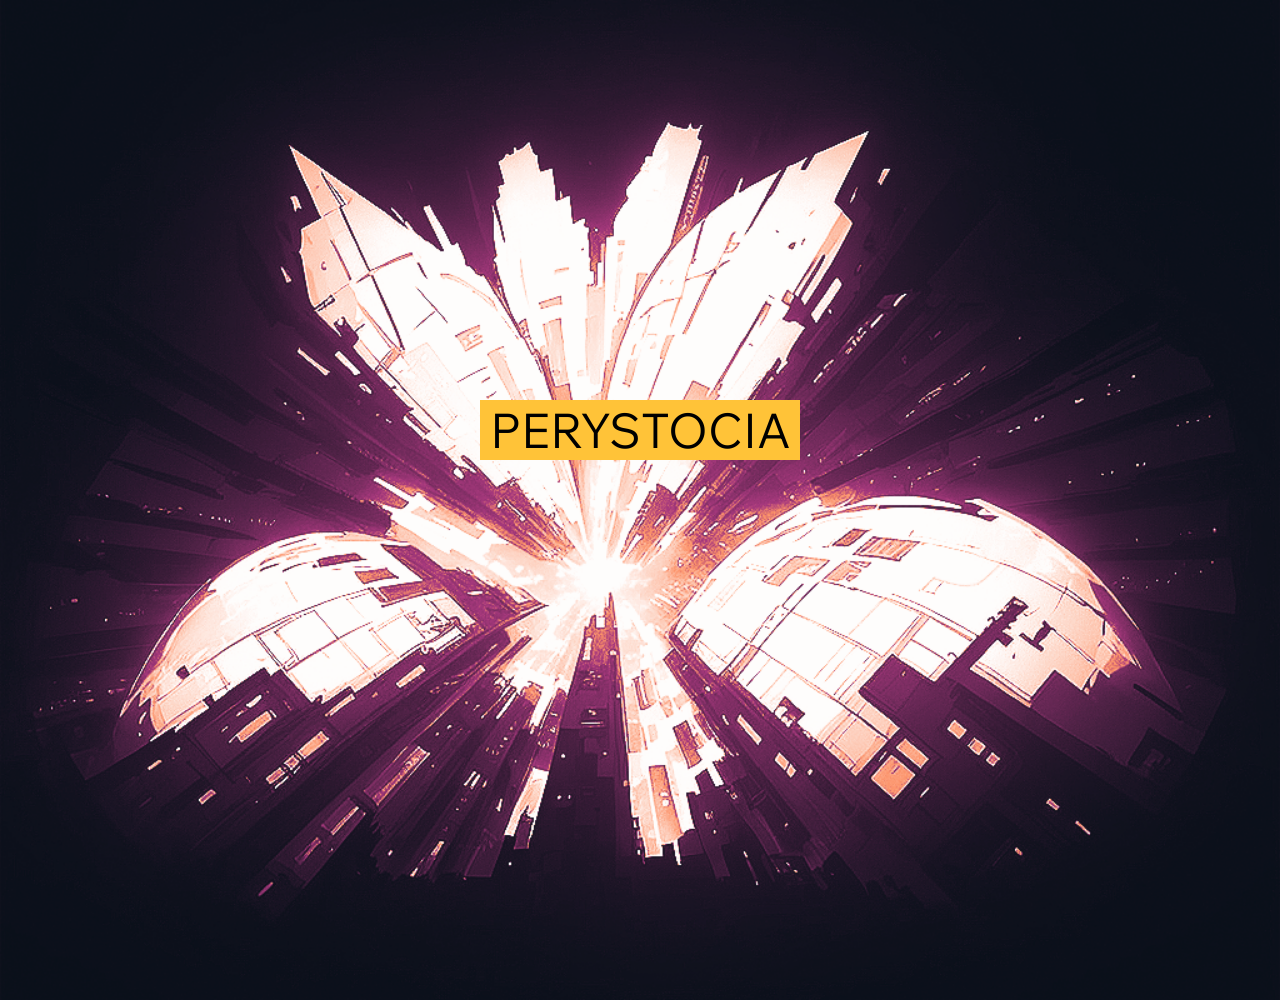
==== commit 9495ea32: "." ====
--- a/index.html
+++ b/index.html
@@ -3,7 +3,7 @@
         <meta name="viewport" content="width=device-width,initial-scale=1">
         <link rel="stylesheet" href="styles/css2/style.css">
 
-        <title>Queryl</title>
+        <title>Perystocia</title>
         <script src="scripts/geojson.js"></script>
         <script src="scripts/shader.js"></script>
         <script src="scripts/gl-matrix.js"></script>
--- a/styles/css2/style.css
+++ b/styles/css2/style.css
@@ -55,11 +55,11 @@
 #main-image {
     width: 100%;
     height: 1000px;
-    background-image: url('./../images/main.jpeg');
+    background-image: url('./../images/main.png');
     background-repeat: no-repeat;
     background-size: cover;
     background-position: 50% 50%;
-    image-rendering: pixelated;
+    image-rendering:crisp-edges;
     display: inline-block;
 }
 
@@ -74,5 +74,5 @@
     color: black;
     display: inline-block;
     margin-top: 400px;
-    margin-left: calc(50% - 150px);
+    margin-left: calc(50% - 160px);
 }
